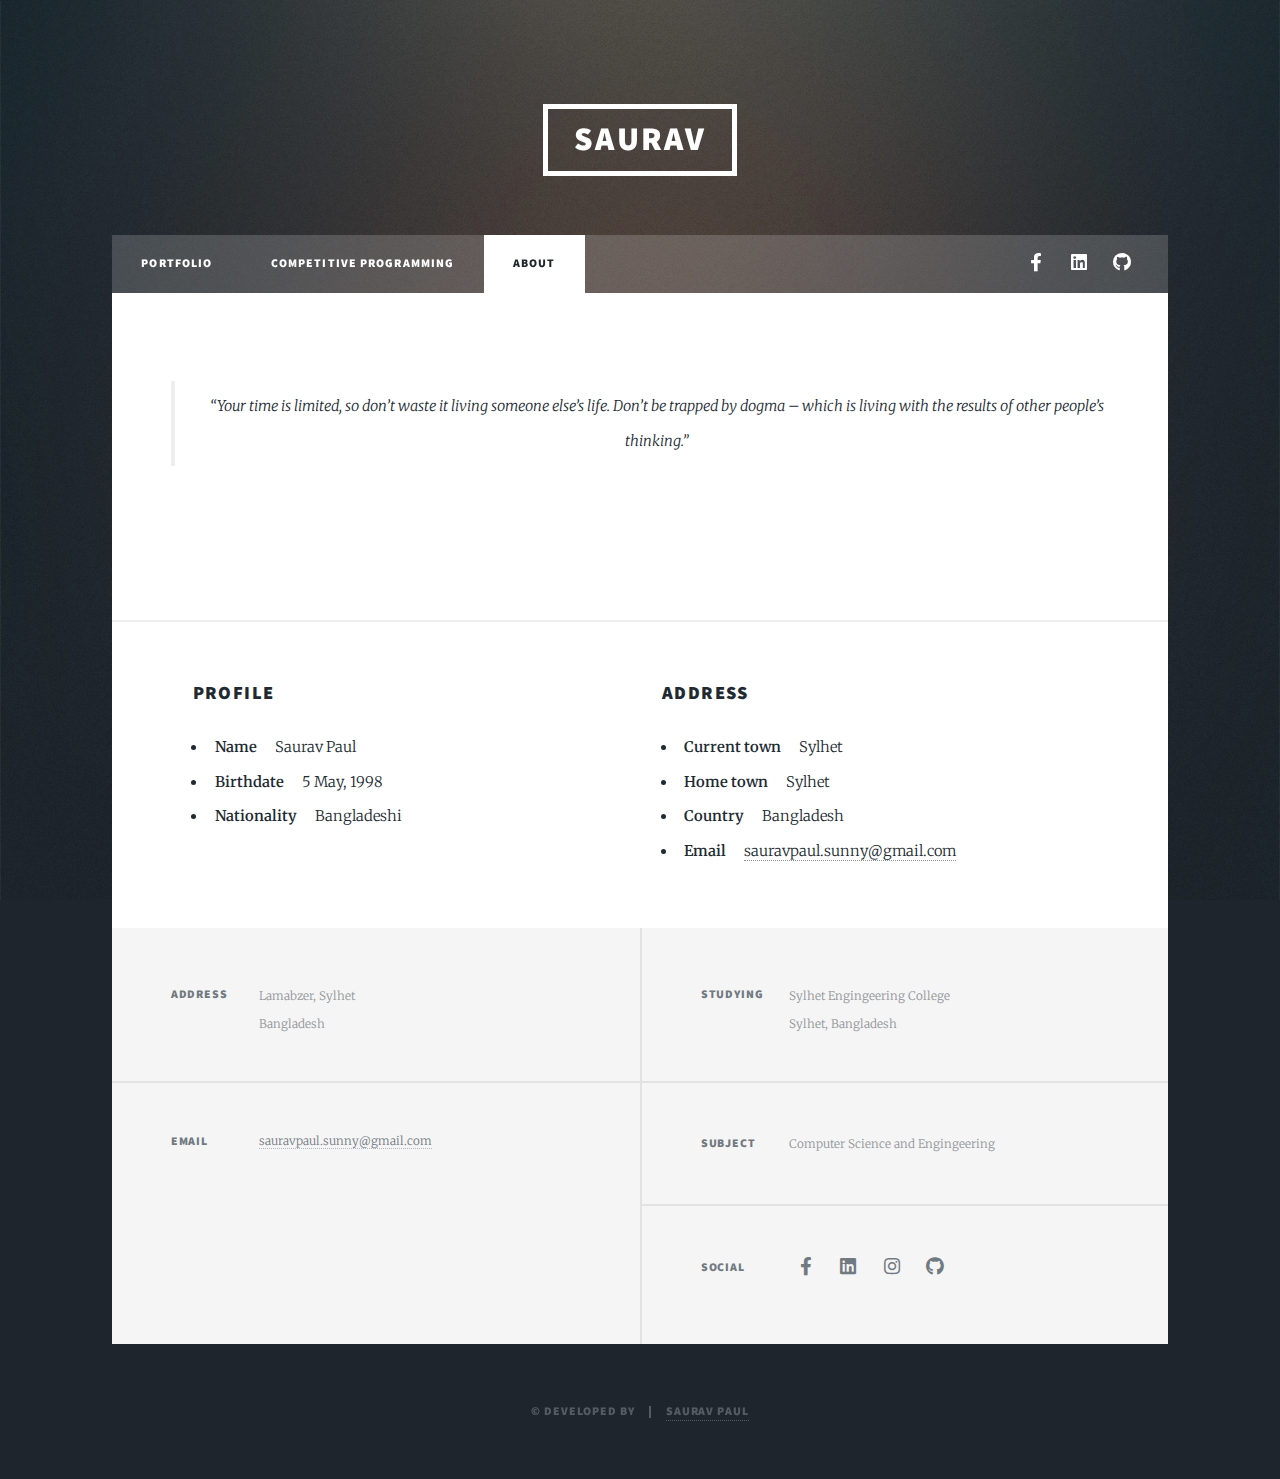
==== about.html @ dbcd2021 "updated about profile" ====
<!DOCTYPE HTML>

<html>
	<head>
		<title>Saurav Paul</title>
		<meta charset="utf-8" />
		<meta name="viewport" content="width=device-width, initial-scale=1, user-scalable=no" />
		<link rel="stylesheet" href="assets/css/main.css" />
		<noscript><link rel="stylesheet" href="assets/css/noscript.css" /></noscript>
	</head>
	<body class="is-preload">

		<!-- Wrapper -->
			<div id="wrapper" class="fade-in">

				<!-- Header -->
					<header id="header">
						<a href="index.html" class="logo">Saurav</a>
					</header>

				<!-- Nav -->
					<nav id="nav">
						<ul class="links">
							<li><a href="index.html">Portfolio</a></li>
							<li class=""><a href="cp.html">Competitive Programming</a></li>
                            <!-- <li><a href="tools.html">Tools</a></li> -->
                            <li class="active"><a href="about.html">About</a></li>
						</ul>
						<ul class="icons">
							<!-- <li><a href="#" class="icon brands fa-twitter"><span class="label">Twitter</span></a></li> -->
							<li><a href="https://www.facebook.com/sauravpaul.sunny" class="icon brands fa-facebook-f"><span class="label">Facebook</span></a></li>
                            <li><a href="https://www.linkedin.com/in/saurav-paul-5b4aa4178/" class="icon brands fa-linkedin"><span class="label">Linkedin</span></a></li>
							<li><a href="https://github.com/Saurav-Paul" class="icon brands fa-github"><span class="label">GitHub</span></a></li>
						</ul>
					</nav>

                    
                    <!-- Main -->
					<div id="main">

                        
                       
                        <!-- Featured Post -->
                        <article class="post featured">
                            <blockquote>
                                “Your time is limited, so don’t waste it living someone else’s life. Don’t be trapped by dogma – which is living with the results of other people’s thinking.”
                            </blockquote>
                            
                            <header class="major">
                                <!-- <span class="date">May 5, 2020</span> -->
                                

                                <!-- <h2><a href="#">And this is a<br />
                                massive headline</a></h2> -->
                                <!-- <p>Aenean ornare velit lacus varius enim ullamcorper proin aliquam<br/>
                                facilisis ante sed etiam magna interdum congue. Lorem ipsum dolor<br />
                                amet nullam sed etiam veroeros.</p> -->


                            </header>
                            <a href="#" class="image fit"style=" border-radius: 60%;" ><img src="images/me.jpg" alt="" /></a>
                            <!-- <ul class="actions special">
                                <li><a href="#" class="button large">Full Story</a></li>
                            </ul> -->
                        </article>



                        <div class="row">
                            <div class="col-6 col-12-small">

                                <h3>Profile</h3>
                                <ul>
                                    <li> <b>Name&emsp;</b>  Saurav Paul  </li>
                                    <li> <b>Birthdate&emsp;</b>  5 May, 1998  </li>
                                    
                                    <li> <b>Nationality&emsp;</b>  Bangladeshi </li>
                                </ul>

                                <!-- <h3>Alternate</h3>
                                <ul class="alt">
                                    <li>Dolor pulvinar etiam etiam.</li>
                                    <li>Sagittis adipiscing eleifend.</li>
                                    <li>Felis enim dolore viverra.</li>
                                    <li>Dolor pulvinar etiam etiam.</li>
                                </ul> -->

                            </div>
                            <div class="col-6 col-12-small">

                                <h3>Address</h3>
                                <ul>
                                    <li> <b>Current town&emsp;</b>  Sylhet  </li>
                                    <li> <b>Home town&emsp;</b>  Sylhet </li>
                                    <li> <b>Country&emsp;</b> Bangladesh </li>
                                    <li> <b>Email&emsp;</b> <a href="#">sauravpaul.sunny@gmail.com </a>  </li>
                                </ul>

                                <!-- <h3>Icons</h3>
                                <ul class="icons">
                                    <li><a href="#" class="icon brands fa-twitter"><span class="label">Twitter</span></a></li>
                                    <li><a href="#" class="icon brands fa-facebook-f"><span class="label">Facebook</span></a></li>
                                    <li><a href="#" class="icon brands fa-instagram"><span class="label">Instagram</span></a></li>
                                    <li><a href="#" class="icon brands fa-github"><span class="label">Github</span></a></li>
                                    <li><a href="#" class="icon brands fa-dribbble"><span class="label">Dribbble</span></a></li>
                                </ul>
                                <ul class="icons alt">
                                    <li><a href="#" class="icon brands alt fa-twitter"><span class="label">Twitter</span></a></li>
                                    <li><a href="#" class="icon brands alt fa-facebook-f"><span class="label">Facebook</span></a></li>
                                    <li><a href="#" class="icon brands alt fa-instagram"><span class="label">Instagram</span></a></li>
                                    <li><a href="#" class="icon brands alt fa-github"><span class="label">Github</span></a></li>
                                    <li><a href="#" class="icon brands alt fa-dribbble"><span class="label">Dribbble</span></a></li>
                                </ul> -->

                            </div>
                        </div>

						
					</div>


                <!-- Footer -->
						

				<!-- Footer -->
					<footer id="footer">
						<section class="split contact">
							<!-- <form method="post" action="#">
								<div class="fields">
									<div class="field">
										<label for="name">Name</label>
										<input type="text" name="name" id="name" />
									</div>
									<div class="field">
										<label for="email">Email</label>
										<input type="text" name="email" id="email" />
									</div>
									<div class="field">
										<label for="message">Message</label>
										<textarea name="message" id="message" rows="3"></textarea>
									</div>
								</div>
								<ul class="actions">
									<li><input type="submit" value="Send Message" /></li>
								</ul>
                            </form> -->
                            <section class="alt">
								<h3>Address</h3>
								<p>Lamabzer, Sylhet<br />
								Bangladesh</p>
                            </section>
                            
                            <!-- <section>
								<h3>Phone</h3>
								<p><a href="#">(000) 000-0000</a></p>
							</section> -->
							<section>
								<h3>Email</h3>
								<p><a href="#">sauravpaul.sunny@gmail.com</a></p>
							</section>

						</section>
						<section class="split contact">
							<section class="alt">
								<h3>Studying</h3>
								<p>Sylhet Engingeering College<br />
								Sylhet, Bangladesh</p>
							</section>
							<!-- <section>
								<h3>Phone</h3>
								<p><a href="#">(000) 000-0000</a></p>
							</section> -->
							<section>
								<h3>Subject</h3>
								<p>Computer Science and Engingeering</p>
							</section>
							<section>
								<h3>Social</h3>
								<ul class="icons">
                                    <!-- <li><a href="#" class="icon brands fa-twitter"><span class="label">Twitter</span></a></li> -->
                                    <li><a href="https://www.facebook.com/sauravpaul.sunny" class="icon brands fa-facebook-f"><span class="label">Facebook</span></a></li>
                                    <li><a href="https://www.linkedin.com/in/saurav-paul-5b4aa4178/" class="icon brands fa-linkedin"><span class="label">Linkedin</span></a></li>
                                    <li><a href="https://www.instagram.com/sauravpaul.sunny/" class="icon brands fa-instagram"><span class="label">Instagram</span></a></li>
                                    <li><a href="https://github.com/Saurav-Paul" class="icon brands fa-github"><span class="label">GitHub</span></a></li>
                                </ul>
							</section>
						</section>
					</footer>

				<!-- Copyright -->
                    <div id="copyright">
                        <ul><li>&copy; Developed by</li><li> <a href="https://www.linkedin.com/in/saurav-paul-5b4aa4178/">Saurav Paul</a></li></ul>
                    </div>


			</div>

		<!-- Scripts -->
			<script src="assets/js/jquery.min.js"></script>
			<script src="assets/js/jquery.scrollex.min.js"></script>
			<script src="assets/js/jquery.scrolly.min.js"></script>
			<script src="assets/js/browser.min.js"></script>
			<script src="assets/js/breakpoints.min.js"></script>
			<script src="assets/js/util.js"></script>
			<script src="assets/js/main.js"></script>

	</body>
</html>
---- assets/css/main.css ----
@import url(fontawesome-all.min.css);
@import url("https://fonts.googleapis.com/css?family=Merriweather:300,700,300italic,700italic|Source+Sans+Pro:900");

/*
	Massively by HTML5 UP
	html5up.net | @ajlkn
	Free for personal and commercial use under the CCA 3.0 license (html5up.net/license)
*/

html, body, div, span, applet, object,
iframe, h1, h2, h3, h4, h5, h6, p, blockquote,
pre, a, abbr, acronym, address, big, cite,
code, del, dfn, em, img, ins, kbd, q, s, samp,
small, strike, strong, sub, sup, tt, var, b,
u, i, center, dl, dt, dd, ol, ul, li, fieldset,
form, label, legend, table, caption, tbody,
tfoot, thead, tr, th, td, article, aside,
canvas, details, embed, figure, figcaption,
footer, header, hgroup, menu, nav, output, ruby,
section, summary, time, mark, audio, video {
	margin: 0;
	padding: 0;
	border: 0;
	font-size: 100%;
	font: inherit;
	vertical-align: baseline;}

article, aside, details, figcaption, figure,
footer, header, hgroup, menu, nav, section {
	display: block;}

body {
	line-height: 1;
}

ol, ul {
	list-style: none;
}

blockquote, q {
	quotes: none;
}

	blockquote:before, blockquote:after, q:before, q:after {
		content: '';
		content: none;
	}

table {
	border-collapse: collapse;
	border-spacing: 0;
}

body {
	-webkit-text-size-adjust: none;
}

mark {
	background-color: transparent;
	color: inherit;
}

input::-moz-focus-inner {
	border: 0;
	padding: 0;
}

input, select, textarea {
	-moz-appearance: none;
	-webkit-appearance: none;
	-ms-appearance: none;
	appearance: none;
}

/* Basic */

	@-ms-viewport {
		width: device-width;
	}

	body {
		-ms-overflow-style: scrollbar;
	}

	@media screen and (max-width: 480px) {

		html, body {
			min-width: 320px;
		}

	}

	html {
		box-sizing: border-box;
	}

	*, *:before, *:after {
		box-sizing: inherit;
	}

	body {
		background-color: #1e252d;
	}

		body.is-preload *, body.is-preload *:before, body.is-preload *:after {
			-moz-animation: none !important;
			-webkit-animation: none !important;
			-ms-animation: none !important;
			animation: none !important;
			-moz-transition: none !important;
			-webkit-transition: none !important;
			-ms-transition: none !important;
			transition: none !important;
		}

/* Type */

	html {
		font-size: 16pt;
	}

		@media screen and (max-width: 1680px) {

			html {
				font-size: 12pt;
			}

		}

		@media screen and (max-width: 1280px) {

			html {
				font-size: 11pt;
			}

		}

		@media screen and (max-width: 360px) {

			html {
				font-size: 10pt;
			}

		}

	body {
		color: #212931;
	}

	body, input, select, textarea {
		font-family: "Merriweather", Georgia, serif;
		font-weight: 300;
		font-size: 1rem;
		line-height: 2.375;
	}

	a {
		-moz-transition: color 0.2s ease-in-out, background-color 0.2s ease-in-out, border-color 0.2s ease-in-out, box-shadow 0.2s ease-in-out;
		-webkit-transition: color 0.2s ease-in-out, background-color 0.2s ease-in-out, border-color 0.2s ease-in-out, box-shadow 0.2s ease-in-out;
		-ms-transition: color 0.2s ease-in-out, background-color 0.2s ease-in-out, border-color 0.2s ease-in-out, box-shadow 0.2s ease-in-out;
		transition: color 0.2s ease-in-out, background-color 0.2s ease-in-out, border-color 0.2s ease-in-out, box-shadow 0.2s ease-in-out;
		border-bottom: dotted 1px;
		text-decoration: none;
	}

		a:hover {
			border-bottom-color: transparent;
		}

	strong, b {
		font-weight: 600;
	}

	em, i {
		font-style: italic;
	}

	p {
		text-align: justify;
		margin: 0 0 2rem 0;
	}

	h1, h2, h3, h4, h5, h6 {
		font-family: "Source Sans Pro", Helvetica, sans-serif;
		font-weight: 900;
		line-height: 1.5;
		letter-spacing: 0.075em;
		text-transform: uppercase;
		margin: 0 0 1rem 0;
	}

		h1 a, h2 a, h3 a, h4 a, h5 a, h6 a {
			border-bottom: 0;
			color: inherit;
			text-decoration: none;
		}

	h1 {
		font-size: 4rem;
		line-height: 1.1;
		margin: 0 0 2rem 0;
	}

	h2 {
		font-size: 1.75rem;
		line-height: 1.3;
		margin: 0 0 1.5rem 0;
	}

	h3 {
		font-size: 1.25rem;
		margin: 0 0 1.5rem 0;
	}

	h4 {
		font-size: 1rem;
	}

	h5 {
		font-size: 0.9rem;
	}

	h6 {
		font-size: 0.8rem;
	}

	sub {
		font-size: 0.8rem;
		position: relative;
		top: 0.5rem;
	}

	sup {
		font-size: 0.8rem;
		position: relative;
		top: -0.5rem;
	}

	blockquote {
		border-left: solid 4px;
		font-style: italic;
		margin: 0 0 2rem 0;
		padding: 0.5rem 0 0.5rem 2rem;
	}

	code {
		border: solid 2px;
		font-family: "Courier New", monospace;
		font-size: 0.9rem;
		margin: 0 0.25rem;
		padding: 0.25rem 0.65rem;
	}

	pre {
		-webkit-overflow-scrolling: touch;
		font-family: "Courier New", monospace;
		font-size: 0.9rem;
		margin: 0 0 2rem 0;
	}

		pre code {
			display: block;
			line-height: 1.75;
			padding: 1rem 1.5rem;
			overflow-x: auto;
		}

	hr {
		border: 0;
		border-bottom: solid 2px;
		margin: 3rem 0;
	}

		hr.major {
			margin: 5rem 0;
		}

	.align-left {
		text-align: left;
	}

	.align-center {
		text-align: center;
	}

	.align-right {
		text-align: right;
	}

	input, select, textarea {
		color: #212931;
	}

	a {
		color: #212931;
		border-bottom-color: rgba(33, 41, 49, 0.5);
	}

		a:hover {
			border-bottom-color: transparent;
			color: #18bfef !important;
		}

	strong, b {
		color: #212931;
	}

	h1, h2, h3, h4, h5, h6 {
		color: #212931;
	}

	blockquote {
		border-left-color: #eeeeee;
	}

	code {
		background: rgba(220, 220, 220, 0.25);
		border-color: #eeeeee;
	}

	hr {
		border-bottom-color: #eeeeee;
	}

/* Row */

	.row {
		display: flex;
		flex-wrap: wrap;
		box-sizing: border-box;
		align-items: stretch;
	}

		.row > * {
			box-sizing: border-box;
		}

		.row.gtr-uniform > * > :last-child {
			margin-bottom: 0;
		}

		.row.aln-left {
			justify-content: flex-start;
		}

		.row.aln-center {
			justify-content: center;
		}

		.row.aln-right {
			justify-content: flex-end;
		}

		.row.aln-top {
			align-items: flex-start;
		}

		.row.aln-middle {
			align-items: center;
		}

		.row.aln-bottom {
			align-items: flex-end;
		}

		.row > .imp {
			order: -1;
		}

		.row > .col-1 {
			width: 8.33333%;
		}

		.row > .off-1 {
			margin-left: 8.33333%;
		}

		.row > .col-2 {
			width: 16.66667%;
		}

		.row > .off-2 {
			margin-left: 16.66667%;
		}

		.row > .col-3 {
			width: 25%;
		}

		.row > .off-3 {
			margin-left: 25%;
		}

		.row > .col-4 {
			width: 33.33333%;
		}

		.row > .off-4 {
			margin-left: 33.33333%;
		}

		.row > .col-5 {
			width: 41.66667%;
		}

		.row > .off-5 {
			margin-left: 41.66667%;
		}

		.row > .col-6 {
			width: 50%;
		}

		.row > .off-6 {
			margin-left: 50%;
		}

		.row > .col-7 {
			width: 58.33333%;
		}

		.row > .off-7 {
			margin-left: 58.33333%;
		}

		.row > .col-8 {
			width: 66.66667%;
		}

		.row > .off-8 {
			margin-left: 66.66667%;
		}

		.row > .col-9 {
			width: 75%;
		}

		.row > .off-9 {
			margin-left: 75%;
		}

		.row > .col-10 {
			width: 83.33333%;
		}

		.row > .off-10 {
			margin-left: 83.33333%;
		}

		.row > .col-11 {
			width: 91.66667%;
		}

		.row > .off-11 {
			margin-left: 91.66667%;
		}

		.row > .col-12 {
			width: 100%;
		}

		.row > .off-12 {
			margin-left: 100%;
		}

		.row.gtr-0 {
			margin-top: 0;
			margin-left: 0rem;
		}

			.row.gtr-0 > * {
				padding: 0 0 0 0rem;
			}

			.row.gtr-0.gtr-uniform {
				margin-top: 0rem;
			}

				.row.gtr-0.gtr-uniform > * {
					padding-top: 0rem;
				}

		.row.gtr-25 {
			margin-top: 0;
			margin-left: -0.375rem;
		}

			.row.gtr-25 > * {
				padding: 0 0 0 0.375rem;
			}

			.row.gtr-25.gtr-uniform {
				margin-top: -0.375rem;
			}

				.row.gtr-25.gtr-uniform > * {
					padding-top: 0.375rem;
				}

		.row.gtr-50 {
			margin-top: 0;
			margin-left: -0.75rem;
		}

			.row.gtr-50 > * {
				padding: 0 0 0 0.75rem;
			}

			.row.gtr-50.gtr-uniform {
				margin-top: -0.75rem;
			}

				.row.gtr-50.gtr-uniform > * {
					padding-top: 0.75rem;
				}

		.row {
			margin-top: 0;
			margin-left: -1.5rem;
		}

			.row > * {
				padding: 0 0 0 1.5rem;
			}

			.row.gtr-uniform {
				margin-top: -1.5rem;
			}

				.row.gtr-uniform > * {
					padding-top: 1.5rem;
				}

		.row.gtr-150 {
			margin-top: 0;
			margin-left: -2.25rem;
		}

			.row.gtr-150 > * {
				padding: 0 0 0 2.25rem;
			}

			.row.gtr-150.gtr-uniform {
				margin-top: -2.25rem;
			}

				.row.gtr-150.gtr-uniform > * {
					padding-top: 2.25rem;
				}

		.row.gtr-200 {
			margin-top: 0;
			margin-left: -3rem;
		}

			.row.gtr-200 > * {
				padding: 0 0 0 3rem;
			}

			.row.gtr-200.gtr-uniform {
				margin-top: -3rem;
			}

				.row.gtr-200.gtr-uniform > * {
					padding-top: 3rem;
				}

		@media screen and (max-width: 1680px) {

			.row {
				display: flex;
				flex-wrap: wrap;
				box-sizing: border-box;
				align-items: stretch;
			}

				.row > * {
					box-sizing: border-box;
				}

				.row.gtr-uniform > * > :last-child {
					margin-bottom: 0;
				}

				.row.aln-left {
					justify-content: flex-start;
				}

				.row.aln-center {
					justify-content: center;
				}

				.row.aln-right {
					justify-content: flex-end;
				}

				.row.aln-top {
					align-items: flex-start;
				}

				.row.aln-middle {
					align-items: center;
				}

				.row.aln-bottom {
					align-items: flex-end;
				}

				.row > .imp-xlarge {
					order: -1;
				}

				.row > .col-1-xlarge {
					width: 8.33333%;
				}

				.row > .off-1-xlarge {
					margin-left: 8.33333%;
				}

				.row > .col-2-xlarge {
					width: 16.66667%;
				}

				.row > .off-2-xlarge {
					margin-left: 16.66667%;
				}

				.row > .col-3-xlarge {
					width: 25%;
				}

				.row > .off-3-xlarge {
					margin-left: 25%;
				}

				.row > .col-4-xlarge {
					width: 33.33333%;
				}

				.row > .off-4-xlarge {
					margin-left: 33.33333%;
				}

				.row > .col-5-xlarge {
					width: 41.66667%;
				}

				.row > .off-5-xlarge {
					margin-left: 41.66667%;
				}

				.row > .col-6-xlarge {
					width: 50%;
				}

				.row > .off-6-xlarge {
					margin-left: 50%;
				}

				.row > .col-7-xlarge {
					width: 58.33333%;
				}

				.row > .off-7-xlarge {
					margin-left: 58.33333%;
				}

				.row > .col-8-xlarge {
					width: 66.66667%;
				}

				.row > .off-8-xlarge {
					margin-left: 66.66667%;
				}

				.row > .col-9-xlarge {
					width: 75%;
				}

				.row > .off-9-xlarge {
					margin-left: 75%;
				}

				.row > .col-10-xlarge {
					width: 83.33333%;
				}

				.row > .off-10-xlarge {
					margin-left: 83.33333%;
				}

				.row > .col-11-xlarge {
					width: 91.66667%;
				}

				.row > .off-11-xlarge {
					margin-left: 91.66667%;
				}

				.row > .col-12-xlarge {
					width: 100%;
				}

				.row > .off-12-xlarge {
					margin-left: 100%;
				}

				.row.gtr-0 {
					margin-top: 0;
					margin-left: 0rem;
				}

					.row.gtr-0 > * {
						padding: 0 0 0 0rem;
					}

					.row.gtr-0.gtr-uniform {
						margin-top: 0rem;
					}

						.row.gtr-0.gtr-uniform > * {
							padding-top: 0rem;
						}

				.row.gtr-25 {
					margin-top: 0;
					margin-left: -0.375rem;
				}

					.row.gtr-25 > * {
						padding: 0 0 0 0.375rem;
					}

					.row.gtr-25.gtr-uniform {
						margin-top: -0.375rem;
					}

						.row.gtr-25.gtr-uniform > * {
							padding-top: 0.375rem;
						}

				.row.gtr-50 {
					margin-top: 0;
					margin-left: -0.75rem;
				}

					.row.gtr-50 > * {
						padding: 0 0 0 0.75rem;
					}

					.row.gtr-50.gtr-uniform {
						margin-top: -0.75rem;
					}

						.row.gtr-50.gtr-uniform > * {
							padding-top: 0.75rem;
						}

				.row {
					margin-top: 0;
					margin-left: -1.5rem;
				}

					.row > * {
						padding: 0 0 0 1.5rem;
					}

					.row.gtr-uniform {
						margin-top: -1.5rem;
					}

						.row.gtr-uniform > * {
							padding-top: 1.5rem;
						}

				.row.gtr-150 {
					margin-top: 0;
					margin-left: -2.25rem;
				}

					.row.gtr-150 > * {
						padding: 0 0 0 2.25rem;
					}

					.row.gtr-150.gtr-uniform {
						margin-top: -2.25rem;
					}

						.row.gtr-150.gtr-uniform > * {
							padding-top: 2.25rem;
						}

				.row.gtr-200 {
					margin-top: 0;
					margin-left: -3rem;
				}

					.row.gtr-200 > * {
						padding: 0 0 0 3rem;
					}

					.row.gtr-200.gtr-uniform {
						margin-top: -3rem;
					}

						.row.gtr-200.gtr-uniform > * {
							padding-top: 3rem;
						}

		}

		@media screen and (max-width: 1280px) {

			.row {
				display: flex;
				flex-wrap: wrap;
				box-sizing: border-box;
				align-items: stretch;
			}

				.row > * {
					box-sizing: border-box;
				}

				.row.gtr-uniform > * > :last-child {
					margin-bottom: 0;
				}

				.row.aln-left {
					justify-content: flex-start;
				}

				.row.aln-center {
					justify-content: center;
				}

				.row.aln-right {
					justify-content: flex-end;
				}

				.row.aln-top {
					align-items: flex-start;
				}

				.row.aln-middle {
					align-items: center;
				}

				.row.aln-bottom {
					align-items: flex-end;
				}

				.row > .imp-large {
					order: -1;
				}

				.row > .col-1-large {
					width: 8.33333%;
				}

				.row > .off-1-large {
					margin-left: 8.33333%;
				}

				.row > .col-2-large {
					width: 16.66667%;
				}

				.row > .off-2-large {
					margin-left: 16.66667%;
				}

				.row > .col-3-large {
					width: 25%;
				}

				.row > .off-3-large {
					margin-left: 25%;
				}

				.row > .col-4-large {
					width: 33.33333%;
				}

				.row > .off-4-large {
					margin-left: 33.33333%;
				}

				.row > .col-5-large {
					width: 41.66667%;
				}

				.row > .off-5-large {
					margin-left: 41.66667%;
				}

				.row > .col-6-large {
					width: 50%;
				}

				.row > .off-6-large {
					margin-left: 50%;
				}

				.row > .col-7-large {
					width: 58.33333%;
				}

				.row > .off-7-large {
					margin-left: 58.33333%;
				}

				.row > .col-8-large {
					width: 66.66667%;
				}

				.row > .off-8-large {
					margin-left: 66.66667%;
				}

				.row > .col-9-large {
					width: 75%;
				}

				.row > .off-9-large {
					margin-left: 75%;
				}

				.row > .col-10-large {
					width: 83.33333%;
				}

				.row > .off-10-large {
					margin-left: 83.33333%;
				}

				.row > .col-11-large {
					width: 91.66667%;
				}

				.row > .off-11-large {
					margin-left: 91.66667%;
				}

				.row > .col-12-large {
					width: 100%;
				}

				.row > .off-12-large {
					margin-left: 100%;
				}

				.row.gtr-0 {
					margin-top: 0;
					margin-left: 0rem;
				}

					.row.gtr-0 > * {
						padding: 0 0 0 0rem;
					}

					.row.gtr-0.gtr-uniform {
						margin-top: 0rem;
					}

						.row.gtr-0.gtr-uniform > * {
							padding-top: 0rem;
						}

				.row.gtr-25 {
					margin-top: 0;
					margin-left: -0.375rem;
				}

					.row.gtr-25 > * {
						padding: 0 0 0 0.375rem;
					}

					.row.gtr-25.gtr-uniform {
						margin-top: -0.375rem;
					}

						.row.gtr-25.gtr-uniform > * {
							padding-top: 0.375rem;
						}

				.row.gtr-50 {
					margin-top: 0;
					margin-left: -0.75rem;
				}

					.row.gtr-50 > * {
						padding: 0 0 0 0.75rem;
					}

					.row.gtr-50.gtr-uniform {
						margin-top: -0.75rem;
					}

						.row.gtr-50.gtr-uniform > * {
							padding-top: 0.75rem;
						}

				.row {
					margin-top: 0;
					margin-left: -1.5rem;
				}

					.row > * {
						padding: 0 0 0 1.5rem;
					}

					.row.gtr-uniform {
						margin-top: -1.5rem;
					}

						.row.gtr-uniform > * {
							padding-top: 1.5rem;
						}

				.row.gtr-150 {
					margin-top: 0;
					margin-left: -2.25rem;
				}

					.row.gtr-150 > * {
						padding: 0 0 0 2.25rem;
					}

					.row.gtr-150.gtr-uniform {
						margin-top: -2.25rem;
					}

						.row.gtr-150.gtr-uniform > * {
							padding-top: 2.25rem;
						}

				.row.gtr-200 {
					margin-top: 0;
					margin-left: -3rem;
				}

					.row.gtr-200 > * {
						padding: 0 0 0 3rem;
					}

					.row.gtr-200.gtr-uniform {
						margin-top: -3rem;
					}

						.row.gtr-200.gtr-uniform > * {
							padding-top: 3rem;
						}

		}

		@media screen and (max-width: 980px) {

			.row {
				display: flex;
				flex-wrap: wrap;
				box-sizing: border-box;
				align-items: stretch;
			}

				.row > * {
					box-sizing: border-box;
				}

				.row.gtr-uniform > * > :last-child {
					margin-bottom: 0;
				}

				.row.aln-left {
					justify-content: flex-start;
				}

				.row.aln-center {
					justify-content: center;
				}

				.row.aln-right {
					justify-content: flex-end;
				}

				.row.aln-top {
					align-items: flex-start;
				}

				.row.aln-middle {
					align-items: center;
				}

				.row.aln-bottom {
					align-items: flex-end;
				}

				.row > .imp-medium {
					order: -1;
				}

				.row > .col-1-medium {
					width: 8.33333%;
				}

				.row > .off-1-medium {
					margin-left: 8.33333%;
				}

				.row > .col-2-medium {
					width: 16.66667%;
				}

				.row > .off-2-medium {
					margin-left: 16.66667%;
				}

				.row > .col-3-medium {
					width: 25%;
				}

				.row > .off-3-medium {
					margin-left: 25%;
				}

				.row > .col-4-medium {
					width: 33.33333%;
				}

				.row > .off-4-medium {
					margin-left: 33.33333%;
				}

				.row > .col-5-medium {
					width: 41.66667%;
				}

				.row > .off-5-medium {
					margin-left: 41.66667%;
				}

				.row > .col-6-medium {
					width: 50%;
				}

				.row > .off-6-medium {
					margin-left: 50%;
				}

				.row > .col-7-medium {
					width: 58.33333%;
				}

				.row > .off-7-medium {
					margin-left: 58.33333%;
				}

				.row > .col-8-medium {
					width: 66.66667%;
				}

				.row > .off-8-medium {
					margin-left: 66.66667%;
				}

				.row > .col-9-medium {
					width: 75%;
				}

				.row > .off-9-medium {
					margin-left: 75%;
				}

				.row > .col-10-medium {
					width: 83.33333%;
				}

				.row > .off-10-medium {
					margin-left: 83.33333%;
				}

				.row > .col-11-medium {
					width: 91.66667%;
				}

				.row > .off-11-medium {
					margin-left: 91.66667%;
				}

				.row > .col-12-medium {
					width: 100%;
				}

				.row > .off-12-medium {
					margin-left: 100%;
				}

				.row.gtr-0 {
					margin-top: 0;
					margin-left: 0rem;
				}

					.row.gtr-0 > * {
						padding: 0 0 0 0rem;
					}

					.row.gtr-0.gtr-uniform {
						margin-top: 0rem;
					}

						.row.gtr-0.gtr-uniform > * {
							padding-top: 0rem;
						}

				.row.gtr-25 {
					margin-top: 0;
					margin-left: -0.375rem;
				}

					.row.gtr-25 > * {
						padding: 0 0 0 0.375rem;
					}

					.row.gtr-25.gtr-uniform {
						margin-top: -0.375rem;
					}

						.row.gtr-25.gtr-uniform > * {
							padding-top: 0.375rem;
						}

				.row.gtr-50 {
					margin-top: 0;
					margin-left: -0.75rem;
				}

					.row.gtr-50 > * {
						padding: 0 0 0 0.75rem;
					}

					.row.gtr-50.gtr-uniform {
						margin-top: -0.75rem;
					}

						.row.gtr-50.gtr-uniform > * {
							padding-top: 0.75rem;
						}

				.row {
					margin-top: 0;
					margin-left: -1.5rem;
				}

					.row > * {
						padding: 0 0 0 1.5rem;
					}

					.row.gtr-uniform {
						margin-top: -1.5rem;
					}

						.row.gtr-uniform > * {
							padding-top: 1.5rem;
						}

				.row.gtr-150 {
					margin-top: 0;
					margin-left: -2.25rem;
				}

					.row.gtr-150 > * {
						padding: 0 0 0 2.25rem;
					}

					.row.gtr-150.gtr-uniform {
						margin-top: -2.25rem;
					}

						.row.gtr-150.gtr-uniform > * {
							padding-top: 2.25rem;
						}

				.row.gtr-200 {
					margin-top: 0;
					margin-left: -3rem;
				}

					.row.gtr-200 > * {
						padding: 0 0 0 3rem;
					}

					.row.gtr-200.gtr-uniform {
						margin-top: -3rem;
					}

						.row.gtr-200.gtr-uniform > * {
							padding-top: 3rem;
						}

		}

		@media screen and (max-width: 736px) {

			.row {
				display: flex;
				flex-wrap: wrap;
				box-sizing: border-box;
				align-items: stretch;
			}

				.row > * {
					box-sizing: border-box;
				}

				.row.gtr-uniform > * > :last-child {
					margin-bottom: 0;
				}

				.row.aln-left {
					justify-content: flex-start;
				}

				.row.aln-center {
					justify-content: center;
				}

				.row.aln-right {
					justify-content: flex-end;
				}

				.row.aln-top {
					align-items: flex-start;
				}

				.row.aln-middle {
					align-items: center;
				}

				.row.aln-bottom {
					align-items: flex-end;
				}

				.row > .imp-small {
					order: -1;
				}

				.row > .col-1-small {
					width: 8.33333%;
				}

				.row > .off-1-small {
					margin-left: 8.33333%;
				}

				.row > .col-2-small {
					width: 16.66667%;
				}

				.row > .off-2-small {
					margin-left: 16.66667%;
				}

				.row > .col-3-small {
					width: 25%;
				}

				.row > .off-3-small {
					margin-left: 25%;
				}

				.row > .col-4-small {
					width: 33.33333%;
				}

				.row > .off-4-small {
					margin-left: 33.33333%;
				}

				.row > .col-5-small {
					width: 41.66667%;
				}

				.row > .off-5-small {
					margin-left: 41.66667%;
				}

				.row > .col-6-small {
					width: 50%;
				}

				.row > .off-6-small {
					margin-left: 50%;
				}

				.row > .col-7-small {
					width: 58.33333%;
				}

				.row > .off-7-small {
					margin-left: 58.33333%;
				}

				.row > .col-8-small {
					width: 66.66667%;
				}

				.row > .off-8-small {
					margin-left: 66.66667%;
				}

				.row > .col-9-small {
					width: 75%;
				}

				.row > .off-9-small {
					margin-left: 75%;
				}

				.row > .col-10-small {
					width: 83.33333%;
				}

				.row > .off-10-small {
					margin-left: 83.33333%;
				}

				.row > .col-11-small {
					width: 91.66667%;
				}

				.row > .off-11-small {
					margin-left: 91.66667%;
				}

				.row > .col-12-small {
					width: 100%;
				}

				.row > .off-12-small {
					margin-left: 100%;
				}

				.row.gtr-0 {
					margin-top: 0;
					margin-left: 0rem;
				}

					.row.gtr-0 > * {
						padding: 0 0 0 0rem;
					}

					.row.gtr-0.gtr-uniform {
						margin-top: 0rem;
					}

						.row.gtr-0.gtr-uniform > * {
							padding-top: 0rem;
						}

				.row.gtr-25 {
					margin-top: 0;
					margin-left: -0.375rem;
				}

					.row.gtr-25 > * {
						padding: 0 0 0 0.375rem;
					}

					.row.gtr-25.gtr-uniform {
						margin-top: -0.375rem;
					}

						.row.gtr-25.gtr-uniform > * {
							padding-top: 0.375rem;
						}

				.row.gtr-50 {
					margin-top: 0;
					margin-left: -0.75rem;
				}

					.row.gtr-50 > * {
						padding: 0 0 0 0.75rem;
					}

					.row.gtr-50.gtr-uniform {
						margin-top: -0.75rem;
					}

						.row.gtr-50.gtr-uniform > * {
							padding-top: 0.75rem;
						}

				.row {
					margin-top: 0;
					margin-left: -1.5rem;
				}

					.row > * {
						padding: 0 0 0 1.5rem;
					}

					.row.gtr-uniform {
						margin-top: -1.5rem;
					}

						.row.gtr-uniform > * {
							padding-top: 1.5rem;
						}

				.row.gtr-150 {
					margin-top: 0;
					margin-left: -2.25rem;
				}

					.row.gtr-150 > * {
						padding: 0 0 0 2.25rem;
					}

					.row.gtr-150.gtr-uniform {
						margin-top: -2.25rem;
					}

						.row.gtr-150.gtr-uniform > * {
							padding-top: 2.25rem;
						}

				.row.gtr-200 {
					margin-top: 0;
					margin-left: -3rem;
				}

					.row.gtr-200 > * {
						padding: 0 0 0 3rem;
					}

					.row.gtr-200.gtr-uniform {
						margin-top: -3rem;
					}

						.row.gtr-200.gtr-uniform > * {
							padding-top: 3rem;
						}

		}

		@media screen and (max-width: 480px) {

			.row {
				display: flex;
				flex-wrap: wrap;
				box-sizing: border-box;
				align-items: stretch;
			}

				.row > * {
					box-sizing: border-box;
				}

				.row.gtr-uniform > * > :last-child {
					margin-bottom: 0;
				}

				.row.aln-left {
					justify-content: flex-start;
				}

				.row.aln-center {
					justify-content: center;
				}

				.row.aln-right {
					justify-content: flex-end;
				}

				.row.aln-top {
					align-items: flex-start;
				}

				.row.aln-middle {
					align-items: center;
				}

				.row.aln-bottom {
					align-items: flex-end;
				}

				.row > .imp-xsmall {
					order: -1;
				}

				.row > .col-1-xsmall {
					width: 8.33333%;
				}

				.row > .off-1-xsmall {
					margin-left: 8.33333%;
				}

				.row > .col-2-xsmall {
					width: 16.66667%;
				}

				.row > .off-2-xsmall {
					margin-left: 16.66667%;
				}

				.row > .col-3-xsmall {
					width: 25%;
				}

				.row > .off-3-xsmall {
					margin-left: 25%;
				}

				.row > .col-4-xsmall {
					width: 33.33333%;
				}

				.row > .off-4-xsmall {
					margin-left: 33.33333%;
				}

				.row > .col-5-xsmall {
					width: 41.66667%;
				}

				.row > .off-5-xsmall {
					margin-left: 41.66667%;
				}

				.row > .col-6-xsmall {
					width: 50%;
				}

				.row > .off-6-xsmall {
					margin-left: 50%;
				}

				.row > .col-7-xsmall {
					width: 58.33333%;
				}

				.row > .off-7-xsmall {
					margin-left: 58.33333%;
				}

				.row > .col-8-xsmall {
					width: 66.66667%;
				}

				.row > .off-8-xsmall {
					margin-left: 66.66667%;
				}

				.row > .col-9-xsmall {
					width: 75%;
				}

				.row > .off-9-xsmall {
					margin-left: 75%;
				}

				.row > .col-10-xsmall {
					width: 83.33333%;
				}

				.row > .off-10-xsmall {
					margin-left: 83.33333%;
				}

				.row > .col-11-xsmall {
					width: 91.66667%;
				}

				.row > .off-11-xsmall {
					margin-left: 91.66667%;
				}

				.row > .col-12-xsmall {
					width: 100%;
				}

				.row > .off-12-xsmall {
					margin-left: 100%;
				}

				.row.gtr-0 {
					margin-top: 0;
					margin-left: 0rem;
				}

					.row.gtr-0 > * {
						padding: 0 0 0 0rem;
					}

					.row.gtr-0.gtr-uniform {
						margin-top: 0rem;
					}

						.row.gtr-0.gtr-uniform > * {
							padding-top: 0rem;
						}

				.row.gtr-25 {
					margin-top: 0;
					margin-left: -0.375rem;
				}

					.row.gtr-25 > * {
						padding: 0 0 0 0.375rem;
					}

					.row.gtr-25.gtr-uniform {
						margin-top: -0.375rem;
					}

						.row.gtr-25.gtr-uniform > * {
							padding-top: 0.375rem;
						}

				.row.gtr-50 {
					margin-top: 0;
					margin-left: -0.75rem;
				}

					.row.gtr-50 > * {
						padding: 0 0 0 0.75rem;
					}

					.row.gtr-50.gtr-uniform {
						margin-top: -0.75rem;
					}

						.row.gtr-50.gtr-uniform > * {
							padding-top: 0.75rem;
						}

				.row {
					margin-top: 0;
					margin-left: -1.5rem;
				}

					.row > * {
						padding: 0 0 0 1.5rem;
					}

					.row.gtr-uniform {
						margin-top: -1.5rem;
					}

						.row.gtr-uniform > * {
							padding-top: 1.5rem;
						}

				.row.gtr-150 {
					margin-top: 0;
					margin-left: -2.25rem;
				}

					.row.gtr-150 > * {
						padding: 0 0 0 2.25rem;
					}

					.row.gtr-150.gtr-uniform {
						margin-top: -2.25rem;
					}

						.row.gtr-150.gtr-uniform > * {
							padding-top: 2.25rem;
						}

				.row.gtr-200 {
					margin-top: 0;
					margin-left: -3rem;
				}

					.row.gtr-200 > * {
						padding: 0 0 0 3rem;
					}

					.row.gtr-200.gtr-uniform {
						margin-top: -3rem;
					}

						.row.gtr-200.gtr-uniform > * {
							padding-top: 3rem;
						}

		}

		@media screen and (max-width: 360px) {

			.row {
				display: flex;
				flex-wrap: wrap;
				box-sizing: border-box;
				align-items: stretch;
			}

				.row > * {
					box-sizing: border-box;
				}

				.row.gtr-uniform > * > :last-child {
					margin-bottom: 0;
				}

				.row.aln-left {
					justify-content: flex-start;
				}

				.row.aln-center {
					justify-content: center;
				}

				.row.aln-right {
					justify-content: flex-end;
				}

				.row.aln-top {
					align-items: flex-start;
				}

				.row.aln-middle {
					align-items: center;
				}

				.row.aln-bottom {
					align-items: flex-end;
				}

				.row > .imp-xxsmall {
					order: -1;
				}

				.row > .col-1-xxsmall {
					width: 8.33333%;
				}

				.row > .off-1-xxsmall {
					margin-left: 8.33333%;
				}

				.row > .col-2-xxsmall {
					width: 16.66667%;
				}

				.row > .off-2-xxsmall {
					margin-left: 16.66667%;
				}

				.row > .col-3-xxsmall {
					width: 25%;
				}

				.row > .off-3-xxsmall {
					margin-left: 25%;
				}

				.row > .col-4-xxsmall {
					width: 33.33333%;
				}

				.row > .off-4-xxsmall {
					margin-left: 33.33333%;
				}

				.row > .col-5-xxsmall {
					width: 41.66667%;
				}

				.row > .off-5-xxsmall {
					margin-left: 41.66667%;
				}

				.row > .col-6-xxsmall {
					width: 50%;
				}

				.row > .off-6-xxsmall {
					margin-left: 50%;
				}

				.row > .col-7-xxsmall {
					width: 58.33333%;
				}

				.row > .off-7-xxsmall {
					margin-left: 58.33333%;
				}

				.row > .col-8-xxsmall {
					width: 66.66667%;
				}

				.row > .off-8-xxsmall {
					margin-left: 66.66667%;
				}

				.row > .col-9-xxsmall {
					width: 75%;
				}

				.row > .off-9-xxsmall {
					margin-left: 75%;
				}

				.row > .col-10-xxsmall {
					width: 83.33333%;
				}

				.row > .off-10-xxsmall {
					margin-left: 83.33333%;
				}

				.row > .col-11-xxsmall {
					width: 91.66667%;
				}

				.row > .off-11-xxsmall {
					margin-left: 91.66667%;
				}

				.row > .col-12-xxsmall {
					width: 100%;
				}

				.row > .off-12-xxsmall {
					margin-left: 100%;
				}

				.row.gtr-0 {
					margin-top: 0;
					margin-left: 0rem;
				}

					.row.gtr-0 > * {
						padding: 0 0 0 0rem;
					}

					.row.gtr-0.gtr-uniform {
						margin-top: 0rem;
					}

						.row.gtr-0.gtr-uniform > * {
							padding-top: 0rem;
						}

				.row.gtr-25 {
					margin-top: 0;
					margin-left: -0.375rem;
				}

					.row.gtr-25 > * {
						padding: 0 0 0 0.375rem;
					}

					.row.gtr-25.gtr-uniform {
						margin-top: -0.375rem;
					}

						.row.gtr-25.gtr-uniform > * {
							padding-top: 0.375rem;
						}

				.row.gtr-50 {
					margin-top: 0;
					margin-left: -0.75rem;
				}

					.row.gtr-50 > * {
						padding: 0 0 0 0.75rem;
					}

					.row.gtr-50.gtr-uniform {
						margin-top: -0.75rem;
					}

						.row.gtr-50.gtr-uniform > * {
							padding-top: 0.75rem;
						}

				.row {
					margin-top: 0;
					margin-left: -1.5rem;
				}

					.row > * {
						padding: 0 0 0 1.5rem;
					}

					.row.gtr-uniform {
						margin-top: -1.5rem;
					}

						.row.gtr-uniform > * {
							padding-top: 1.5rem;
						}

				.row.gtr-150 {
					margin-top: 0;
					margin-left: -2.25rem;
				}

					.row.gtr-150 > * {
						padding: 0 0 0 2.25rem;
					}

					.row.gtr-150.gtr-uniform {
						margin-top: -2.25rem;
					}

						.row.gtr-150.gtr-uniform > * {
							padding-top: 2.25rem;
						}

				.row.gtr-200 {
					margin-top: 0;
					margin-left: -3rem;
				}

					.row.gtr-200 > * {
						padding: 0 0 0 3rem;
					}

					.row.gtr-200.gtr-uniform {
						margin-top: -3rem;
					}

						.row.gtr-200.gtr-uniform > * {
							padding-top: 3rem;
						}

		}

/* Box */

	.box {
		border: solid 2px;
		margin-bottom: 2rem;
		padding: 1.5rem;
	}

		.box > :last-child,
		.box > :last-child > :last-child,
		.box > :last-child > :last-child > :last-child {
			margin-bottom: 0;
		}

		.box.alt {
			border: 0;
			border-radius: 0;
			padding: 0;
		}

	.box {
		border-color: #eeeeee;
	}

/* Button */

	input[type="submit"],
	input[type="reset"],
	input[type="button"],
	button,
	.button {
		-moz-appearance: none;
		-webkit-appearance: none;
		-ms-appearance: none;
		appearance: none;
		-moz-transition: background-color 0.2s ease-in-out, box-shadow 0.2s ease-in-out, color 0.2s ease-in-out;
		-webkit-transition: background-color 0.2s ease-in-out, box-shadow 0.2s ease-in-out, color 0.2s ease-in-out;
		-ms-transition: background-color 0.2s ease-in-out, box-shadow 0.2s ease-in-out, color 0.2s ease-in-out;
		transition: background-color 0.2s ease-in-out, box-shadow 0.2s ease-in-out, color 0.2s ease-in-out;
		border: 0;
		border-radius: 0;
		cursor: pointer;
		display: inline-block;
		font-family: "Source Sans Pro", Helvetica, sans-serif;
		font-size: 0.8rem;
		font-weight: 900;
		letter-spacing: 0.075em;
		height: 3rem;
		line-height: 3rem;
		padding: 0 2rem;
		text-align: center;
		text-decoration: none;
		text-transform: uppercase;
		white-space: nowrap;
	}

		input[type="submit"].icon:before,
		input[type="reset"].icon:before,
		input[type="button"].icon:before,
		button.icon:before,
		.button.icon:before {
			margin-right: 0.5rem;
		}

		input[type="submit"].icon.solo,
		input[type="reset"].icon.solo,
		input[type="button"].icon.solo,
		button.icon.solo,
		.button.icon.solo {
			position: relative;
			width: 4rem;
			height: 4rem;
			line-height: 4rem;
			border-radius: 4rem;
			text-indent: 4rem;
			overflow: hidden;
			padding: 0;
			white-space: nowrap;
		}

			input[type="submit"].icon.solo:before,
			input[type="reset"].icon.solo:before,
			input[type="button"].icon.solo:before,
			button.icon.solo:before,
			.button.icon.solo:before {
				position: absolute;
				display: block;
				top: 0;
				left: 0;
				width: inherit;
				height: inherit;
				line-height: inherit;
				font-size: 1.25rem;
				margin-right: 0;
				text-align: center;
				text-indent: 0;
			}

		input[type="submit"].fit,
		input[type="reset"].fit,
		input[type="button"].fit,
		button.fit,
		.button.fit {
			width: 100%;
		}

		input[type="submit"].small,
		input[type="reset"].small,
		input[type="button"].small,
		button.small,
		.button.small {
			font-size: 0.7rem;
			height: 2.5rem;
			line-height: 2.5rem;
			padding: 0 1.5rem;
		}

		input[type="submit"].large,
		input[type="reset"].large,
		input[type="button"].large,
		button.large,
		.button.large {
			font-size: 0.9rem;
			height: 3.5rem;
			line-height: 3.5rem;
			padding: 0 2.75rem;
		}

		@media screen and (max-width: 980px) {

			input[type="submit"],
			input[type="reset"],
			input[type="button"],
			button,
			.button {
				font-size: 0.9rem;
				height: 3.25rem;
				line-height: 3.25rem;
			}

				input[type="submit"].large,
				input[type="reset"].large,
				input[type="button"].large,
				button.large,
				.button.large {
					font-size: 1rem;
					height: 3.75rem;
					line-height: 3.75rem;
				}

		}

		input[type="submit"].disabled, input[type="submit"]:disabled,
		input[type="reset"].disabled,
		input[type="reset"]:disabled,
		input[type="button"].disabled,
		input[type="button"]:disabled,
		button.disabled,
		button:disabled,
		.button.disabled,
		.button:disabled {
			pointer-events: none;
			opacity: 0.25;
		}

	input[type="submit"],
	input[type="reset"],
	input[type="button"],
	button,
	.button {
		background-color: transparent;
		box-shadow: inset 0 0 0 2px #212931;
		color: #212931 !important;
	}

		input[type="submit"]:hover,
		input[type="reset"]:hover,
		input[type="button"]:hover,
		button:hover,
		.button:hover {
			box-shadow: inset 0 0 0 2px #18bfef;
			color: #18bfef !important;
		}

		input[type="submit"].primary,
		input[type="reset"].primary,
		input[type="button"].primary,
		button.primary,
		.button.primary {
			background-color: #212931;
			box-shadow: none;
			color: #ffffff !important;
		}

			input[type="submit"].primary:hover,
			input[type="reset"].primary:hover,
			input[type="button"].primary:hover,
			button.primary:hover,
			.button.primary:hover {
				background-color: #18bfef;
			}

/* Form */

	form {
		margin: 0 0 2rem 0;
	}

		form > :last-child {
			margin-bottom: 0;
		}

		form > .fields {
			display: -moz-flex;
			display: -webkit-flex;
			display: -ms-flex;
			display: flex;
			-moz-flex-wrap: wrap;
			-webkit-flex-wrap: wrap;
			-ms-flex-wrap: wrap;
			flex-wrap: wrap;
			width: calc(100% + 3rem);
			margin: -1.5rem 0 2rem -1.5rem;
		}

			form > .fields > .field {
				-moz-flex-grow: 0;
				-webkit-flex-grow: 0;
				-ms-flex-grow: 0;
				flex-grow: 0;
				-moz-flex-shrink: 0;
				-webkit-flex-shrink: 0;
				-ms-flex-shrink: 0;
				flex-shrink: 0;
				padding: 1.5rem 0 0 1.5rem;
				width: calc(100% - 1.5rem);
			}

				form > .fields > .field.half {
					width: calc(50% - 0.75rem);
				}

				form > .fields > .field.third {
					width: calc(100%/3 - 0.5rem);
				}

				form > .fields > .field.quarter {
					width: calc(25% - 0.375rem);
				}

		@media screen and (max-width: 480px) {

			form > .fields {
				width: calc(100% + 3rem);
				margin: -1.5rem 0 2rem -1.5rem;
			}

				form > .fields > .field {
					padding: 1.5rem 0 0 1.5rem;
					width: calc(100% - 1.5rem);
				}

					form > .fields > .field.half {
						width: calc(100% - 1.5rem);
					}

					form > .fields > .field.third {
						width: calc(100% - 1.5rem);
					}

					form > .fields > .field.quarter {
						width: calc(100% - 1.5rem);
					}

		}

	label {
		display: block;
		font-family: "Source Sans Pro", Helvetica, sans-serif;
		font-weight: 900;
		line-height: 1.5;
		letter-spacing: 0.075em;
		font-size: 0.8rem;
		text-transform: uppercase;
		margin: 0 0 0.75rem 0;
	}

		@media screen and (max-width: 980px) {

			label {
				font-size: 0.9rem;
			}

		}

	input[type="text"],
	input[type="password"],
	input[type="email"],
	select,
	textarea {
		-moz-appearance: none;
		-webkit-appearance: none;
		-ms-appearance: none;
		appearance: none;
		background: transparent;
		border-radius: 0;
		border: solid 2px;
		color: inherit;
		display: block;
		outline: 0;
		padding: 0 1rem;
		text-decoration: none;
		width: 100%;
	}

		input[type="text"]:invalid,
		input[type="password"]:invalid,
		input[type="email"]:invalid,
		select:invalid,
		textarea:invalid {
			box-shadow: none;
		}

	select {
		background-size: 1.25rem;
		background-repeat: no-repeat;
		background-position: calc(100% - 1rem) center;
		height: 3rem;
		padding-right: 3rem;
		text-overflow: ellipsis;
	}

		select:focus::-ms-value {
			background-color: transparent;
		}

		select::-ms-expand {
			display: none;
		}

	input[type="text"],
	input[type="password"],
	input[type="email"],
	select {
		height: 3rem;
	}

	textarea {
		padding: 0.75rem 1rem;
	}

	input[type="checkbox"],
	input[type="radio"] {
		-moz-appearance: none;
		-webkit-appearance: none;
		-ms-appearance: none;
		appearance: none;
		display: block;
		float: left;
		margin-right: -2rem;
		opacity: 0;
		width: 1rem;
		z-index: -1;
	}

		input[type="checkbox"] + label,
		input[type="radio"] + label {
			text-decoration: none;
			cursor: pointer;
			display: inline-block;
			font-size: 1rem;
			letter-spacing: 0;
			font-family: "Merriweather", Georgia, serif;
			text-transform: none;
			font-weight: 300;
			padding-left: 2.8rem;
			padding-right: 1rem;
			position: relative;
		}

			input[type="checkbox"] + label:before,
			input[type="radio"] + label:before {
				-moz-osx-font-smoothing: grayscale;
				-webkit-font-smoothing: antialiased;
				display: inline-block;
				font-style: normal;
				font-variant: normal;
				text-rendering: auto;
				line-height: 1;
				text-transform: none !important;
				font-family: 'Font Awesome 5 Free';
				font-weight: 900;
			}

			input[type="checkbox"] + label:before,
			input[type="radio"] + label:before {
				border-radius: 0;
				border: solid 2px;
				content: '';
				display: inline-block;
				font-size: 0.8rem;
				height: 1.8rem;
				left: 0;
				line-height: 1.65rem;
				position: absolute;
				text-align: center;
				top: -0.125rem;
				width: 1.8rem;
			}

		input[type="checkbox"]:checked + label:before,
		input[type="radio"]:checked + label:before {
			content: '\f00c';
		}

	input[type="checkbox"] + label:before {
		border-radius: 0;
	}

	input[type="radio"] + label:before {
		border-radius: 100%;
	}

	::-webkit-input-placeholder {
		opacity: 1.0;
	}

	:-moz-placeholder {
		opacity: 1.0;
	}

	::-moz-placeholder {
		opacity: 1.0;
	}

	:-ms-input-placeholder {
		opacity: 1.0;
	}

	label {
		color: #212931;
	}

	input[type="text"],
	input[type="password"],
	input[type="email"],
	select,
	textarea {
		border-color: #eeeeee;
	}

		input[type="text"]:focus,
		input[type="password"]:focus,
		input[type="email"]:focus,
		select:focus,
		textarea:focus {
			border-color: #18bfef;
		}

	select {
		background-image: url("data:image/svg+xml;charset=utf8,%3Csvg xmlns='http://www.w3.org/2000/svg' width='40' height='40' preserveAspectRatio='none' viewBox='0 0 40 40'%3E%3Cpath d='M9.4,12.3l10.4,10.4l10.4-10.4c0.2-0.2,0.5-0.4,0.9-0.4c0.3,0,0.6,0.1,0.9,0.4l3.3,3.3c0.2,0.2,0.4,0.5,0.4,0.9 c0,0.4-0.1,0.6-0.4,0.9L20.7,31.9c-0.2,0.2-0.5,0.4-0.9,0.4c-0.3,0-0.6-0.1-0.9-0.4L4.3,17.3c-0.2-0.2-0.4-0.5-0.4-0.9 c0-0.4,0.1-0.6,0.4-0.9l3.3-3.3c0.2-0.2,0.5-0.4,0.9-0.4S9.1,12.1,9.4,12.3z' fill='%23eeeeee' /%3E%3C/svg%3E");
	}

		select option {
			background-color: #ffffff;
			color: #212931;
		}

	.select-wrapper:before {
		color: #eeeeee;
	}

	input[type="checkbox"] + label,
	input[type="radio"] + label {
		color: #212931;
	}

		input[type="checkbox"] + label:before,
		input[type="radio"] + label:before {
			border-color: #eeeeee;
		}

	input[type="checkbox"]:checked + label:before,
	input[type="radio"]:checked + label:before {
		background-color: #212931;
		border-color: #212931;
		color: #ffffff;
	}

	input[type="checkbox"]:focus + label:before,
	input[type="radio"]:focus + label:before {
		border-color: #18bfef;
	}

	::-webkit-input-placeholder {
		color: #909498 !important;
	}

	:-moz-placeholder {
		color: #909498 !important;
	}

	::-moz-placeholder {
		color: #909498 !important;
	}

	:-ms-input-placeholder {
		color: #909498 !important;
	}

	.formerize-placeholder {
		color: #909498 !important;
	}

/* Icon */

	.icon {
		text-decoration: none;
		border-bottom: none;
		position: relative;
	}

		.icon:before {
			-moz-osx-font-smoothing: grayscale;
			-webkit-font-smoothing: antialiased;
			display: inline-block;
			font-style: normal;
			font-variant: normal;
			text-rendering: auto;
			line-height: 1;
			text-transform: none !important;
			font-family: 'Font Awesome 5 Free';
			font-weight: 400;
		}

		.icon > .label {
			display: none;
		}

		.icon:before {
			line-height: inherit;
		}

		.icon.solid:before {
			font-weight: 900;
		}

		.icon.brands:before {
			font-family: 'Font Awesome 5 Brands';
		}

/* Image */

	.image {
		border: 0;
		display: inline-block;
		position: relative;
	}

		.image img {
			display: block;
		}

		.image.left, .image.right {
			max-width: 40%;
		}

			.image.left img, .image.right img {
				width: 100%;
			}

		.image.left {
			float: left;
			margin: 0 2rem 2rem 0;
			top: 0.75rem;
		}

		.image.right {
			float: right;
			margin: 0 0 2rem 2rem;
			top: 0.75rem;
		}

		.image.fit {
			display: block;
			margin: 2.5rem 0;
			width: 100%;
		}

			.image.fit:first-child {
				margin-top: 0;
			}

			.image.fit img {
				width: 100%;
			}

		.image.main {
			display: block;
			margin: 4rem 0;
			width: 100%;
		}

			.image.main:first-child {
				margin-top: 0;
			}

			.image.main img {
				width: 100%;
			}

		@media screen and (max-width: 736px) {

			.image.fit {
				margin: 2rem 0;
			}

			.image.main {
				margin: 2rem 0;
			}

		}

	a.image {
		overflow: hidden;
	}

		a.image img {
			-moz-transition: -moz-transform 0.2s ease-out;
			-webkit-transition: -webkit-transform 0.2s ease-out;
			-ms-transition: -ms-transform 0.2s ease-out;
			transition: transform 0.2s ease-out;
		}

		a.image:hover img {
			-moz-transform: scale(1.05);
			-webkit-transform: scale(1.05);
			-ms-transform: scale(1.05);
			transform: scale(1.05);
		}

/* Actions */

	ul.actions {
		display: -moz-flex;
		display: -webkit-flex;
		display: -ms-flex;
		display: flex;
		cursor: default;
		list-style: none;
		margin-left: -1rem;
		padding-left: 0;
	}

		ul.actions li {
			padding: 0 0 0 1rem;
			vertical-align: middle;
		}

		ul.actions.special {
			-moz-justify-content: center;
			-webkit-justify-content: center;
			-ms-justify-content: center;
			justify-content: center;
			width: 100%;
			margin-left: 0;
		}

			ul.actions.special li:first-child {
				padding-left: 0;
			}

		ul.actions.stacked {
			-moz-flex-direction: column;
			-webkit-flex-direction: column;
			-ms-flex-direction: column;
			flex-direction: column;
			margin-left: 0;
		}

			ul.actions.stacked li {
				padding: 1.3rem 0 0 0;
			}

				ul.actions.stacked li:first-child {
					padding-top: 0;
				}

		ul.actions.fit {
			width: calc(100% + 1rem);
		}

			ul.actions.fit li {
				-moz-flex-grow: 1;
				-webkit-flex-grow: 1;
				-ms-flex-grow: 1;
				flex-grow: 1;
				-moz-flex-shrink: 1;
				-webkit-flex-shrink: 1;
				-ms-flex-shrink: 1;
				flex-shrink: 1;
				width: 100%;
			}

				ul.actions.fit li > * {
					width: 100%;
				}

			ul.actions.fit.stacked {
				width: 100%;
			}

		@media screen and (max-width: 480px) {

			ul.actions:not(.fixed) {
				-moz-flex-direction: column;
				-webkit-flex-direction: column;
				-ms-flex-direction: column;
				flex-direction: column;
				margin-left: 0;
				width: 100% !important;
			}

				ul.actions:not(.fixed) li {
					-moz-flex-grow: 1;
					-webkit-flex-grow: 1;
					-ms-flex-grow: 1;
					flex-grow: 1;
					-moz-flex-shrink: 1;
					-webkit-flex-shrink: 1;
					-ms-flex-shrink: 1;
					flex-shrink: 1;
					padding: 1rem 0 0 0;
					text-align: center;
					width: 100%;
				}

					ul.actions:not(.fixed) li > * {
						width: 100%;
					}

					ul.actions:not(.fixed) li:first-child {
						padding-top: 0;
					}

					ul.actions:not(.fixed) li input[type="submit"],
					ul.actions:not(.fixed) li input[type="reset"],
					ul.actions:not(.fixed) li input[type="button"],
					ul.actions:not(.fixed) li button,
					ul.actions:not(.fixed) li .button {
						width: 100%;
					}

						ul.actions:not(.fixed) li input[type="submit"].icon:before,
						ul.actions:not(.fixed) li input[type="reset"].icon:before,
						ul.actions:not(.fixed) li input[type="button"].icon:before,
						ul.actions:not(.fixed) li button.icon:before,
						ul.actions:not(.fixed) li .button.icon:before {
							margin-left: -0.5rem;
						}

		}

/* Icons */

	ul.icons {
		cursor: default;
		list-style: none;
		padding-left: 0;
	}

		ul.icons li {
			display: inline-block;
			padding: 0 0.5rem 0 0;
			vertical-align: middle;
		}

			ul.icons li:last-child {
				padding-right: 0;
			}

			ul.icons li .icon:before {
				width: 2.25rem;
				height: 2.25rem;
				line-height: 2.25rem;
				display: inline-block;
				text-align: center;
				border-radius: 100%;
				font-size: 1.25rem;
			}

		ul.icons.alt li .icon:before {
			-moz-transition: color 0.2s ease-in-out, background-color 0.2s ease-in-out, border-color 0.2s ease-in-out, box-shadow 0.2s ease-in-out;
			-webkit-transition: color 0.2s ease-in-out, background-color 0.2s ease-in-out, border-color 0.2s ease-in-out, box-shadow 0.2s ease-in-out;
			-ms-transition: color 0.2s ease-in-out, background-color 0.2s ease-in-out, border-color 0.2s ease-in-out, box-shadow 0.2s ease-in-out;
			transition: color 0.2s ease-in-out, background-color 0.2s ease-in-out, border-color 0.2s ease-in-out, box-shadow 0.2s ease-in-out;
			font-size: 1rem;
		}

/* List */

	ol {
		list-style: decimal;
		margin: 0 0 2rem 0;
		padding-left: 1.25rem;
	}

		ol li {
			padding-left: 0.25rem;
		}

	ul {
		list-style: disc;
		margin: 0 0 2rem 0;
		padding-left: 1rem;
	}

		ul li {
			padding-left: 0.5rem;
		}

		ul.divided {
			list-style: none;
			padding-left: 0;
		}

			ul.divided li {
				border-top: solid 1px;
				padding: 0.5rem 0;
			}

				ul.divided li:first-child {
					border-top: 0;
					padding-top: 0;
				}

	dl {
		margin: 0 0 2rem 0;
	}

		dl dt {
			display: block;
			font-weight: 600;
			margin: 0 0 1rem 0;
		}

		dl dd {
			margin-left: 2rem;
		}

	ul.divided li {
		border-top-color: #eeeeee;
	}

	ul.icons li a.icon:hover:before {
		color: #18bfef;
	}

	ul.icons.alt li .icon:before {
		box-shadow: inset 0 0 0 2px #eeeeee;
	}

	ul.icons.alt li a.icon:hover:before {
		box-shadow: inset 0 0 0 2px #18bfef;
	}

/* Section/Article */

	section.special, article.special {
		text-align: center;
	}

	header {
		cursor: default;
	}

		header > .date {
			display: block;
			font-size: 0.8rem;
			height: 1;
			margin: 0 0 1rem 0;
			position: relative;
		}

		header > p {
			font-style: italic;
		}

		header > h1 + p {
			font-size: 1.1rem;
			margin-top: -0.5rem;
			line-height: 2;
		}

		header > h2 + p {
			font-size: 1rem;
			margin-top: -0.75rem;
		}

		header > h3 + p {
			font-size: 0.9rem;
			margin-top: -0.75rem;
		}

		header > h4 + p {
			font-size: 0.8rem;
			margin-top: -0.75rem;
		}

		header.major {
			margin: 0 0 4rem 0;
			text-align: center;
		}

			header.major > :last-child {
				margin-bottom: 0;
			}

			header.major > p {
				margin-top: 0;
				text-align: center;
			}

			header.major > .date {
				font-size: 1rem;
				margin: 0 0 4rem 0;
			}

				header.major > .date:before, header.major > .date:after {
					content: '';
					display: block;
					position: absolute;
					top: 50%;
					width: calc(50% - 6rem);
					border-top: solid 2px;
				}

				header.major > .date:before {
					left: 0;
				}

				header.major > .date:after {
					right: 0;
				}

		@media screen and (max-width: 980px) {

			header br {
				display: none;
			}

		}

		@media screen and (max-width: 736px) {

			header.major {
				margin: 0 0 2rem 0;
			}

		}

	header.major .date:before, header.major .date:after {
		border-top-color: #eeeeee;
	}

/* Table */

	.table-wrapper {
		-webkit-overflow-scrolling: touch;
		overflow-x: auto;
	}

	table {
		margin: 0 0 2rem 0;
		width: 100%;
	}

		table tbody tr {
			border: solid 1px;
			border-left: 0;
			border-right: 0;
		}

		table td {
			padding: 0.75rem 0.75rem;
		}

		table th {
			font-family: "Source Sans Pro", Helvetica, sans-serif;
			font-size: 0.8rem;
			font-weight: 900;
			letter-spacing: 0.075em;
			line-height: 1.5;
			padding: 0 0.75rem 0.75rem 0.75rem;
			text-align: left;
			text-transform: uppercase;
		}

			@media screen and (max-width: 980px) {

				table th {
					font-size: 0.9rem;
				}

			}

		table thead {
			border-bottom: solid 2px;
		}

		table tfoot {
			border-top: solid 2px;
		}

		table.alt {
			border-collapse: separate;
		}

			table.alt tbody tr td {
				border: solid 1px;
				border-left-width: 0;
				border-top-width: 0;
			}

				table.alt tbody tr td:first-child {
					border-left-width: 1px;
				}

			table.alt tbody tr:first-child td {
				border-top-width: 1px;
			}

			table.alt thead {
				border-bottom: 0;
			}

			table.alt tfoot {
				border-top: 0;
			}

	table tbody tr {
		border-color: #eeeeee;
	}

		table tbody tr:nth-child(2n + 1) {
			background-color: rgba(220, 220, 220, 0.25);
		}

	table th {
		color: #212931;
	}

	table thead {
		border-bottom-color: #eeeeee;
	}

	table tfoot {
		border-top-color: #eeeeee;
	}

	table.alt tbody tr td {
		border-color: #eeeeee;
	}

/* Pagination */

	.pagination {
		display: -moz-inline-flex;
		display: -webkit-inline-flex;
		display: -ms-inline-flex;
		display: inline-flex;
		-moz-user-select: none;
		-webkit-user-select: none;
		-ms-user-select: none;
		user-select: none;
		cursor: default;
		list-style: none;
		margin: 0 0 2rem 2px;
		padding: 0;
	}

		.pagination a, .pagination span {
			-moz-transition: background-color 0.2s ease-in-out, border-color 0.2s ease-in-out, box-shadow 0.2s ease-in-out, color 0.2s ease-in-out;
			-webkit-transition: background-color 0.2s ease-in-out, border-color 0.2s ease-in-out, box-shadow 0.2s ease-in-out, color 0.2s ease-in-out;
			-ms-transition: background-color 0.2s ease-in-out, border-color 0.2s ease-in-out, box-shadow 0.2s ease-in-out, color 0.2s ease-in-out;
			transition: background-color 0.2s ease-in-out, border-color 0.2s ease-in-out, box-shadow 0.2s ease-in-out, color 0.2s ease-in-out;
			border: solid 2px;
			display: inline-block;
			font-family: "Source Sans Pro", Helvetica, sans-serif;
			font-size: 0.8rem;
			font-weight: 900;
			height: 3rem;
			letter-spacing: 0.075em;
			line-height: calc(3rem - 4px);
			margin-left: -2px;
			min-width: 3rem;
			position: relative;
			text-align: center;
			text-decoration: none;
			text-transform: uppercase;
		}

		.pagination .next, .pagination .previous {
			text-decoration: none;
			padding: 0 1.75rem;
		}

			.pagination .next:before, .pagination .previous:before {
				-moz-osx-font-smoothing: grayscale;
				-webkit-font-smoothing: antialiased;
				display: inline-block;
				font-style: normal;
				font-variant: normal;
				text-rendering: auto;
				line-height: 1;
				text-transform: none !important;
				font-family: 'Font Awesome 5 Free';
				font-weight: 900;
			}

			.pagination .next:before, .pagination .previous:before {
				display: inline-block;
				color: inherit !important;
				line-height: inherit;
			}

		.pagination .previous:before {
			content: '\f104';
			margin-right: 0.9375em;
		}

		.pagination .next:before {
			content: '\f105';
			float: right;
			margin-left: 0.9375em;
		}

		@media screen and (max-width: 980px) {

			.pagination a, .pagination span {
				font-size: 0.9rem;
			}

		}

		@media screen and (max-width: 480px) {

			.pagination .page, .pagination .extra {
				display: none;
			}

		}

	.pagination a, .pagination span {
		border-color: #eeeeee;
	}

	.pagination a {
		color: #212931 !important;
	}

		.pagination a:hover {
			color: #18bfef !important;
			border-color: #18bfef;
			z-index: 1;
		}

			.pagination a:hover + a,
			.pagination a:hover + span {
				border-left-color: #18bfef;
			}

		.pagination a.active {
			background-color: #eeeeee;
		}

	.pagination span {
		color: #eeeeee;
	}

/* Wrapper */

	#wrapper {
		-moz-transition: opacity 0.5s ease;
		-webkit-transition: opacity 0.5s ease;
		-ms-transition: opacity 0.5s ease;
		transition: opacity 0.5s ease;
		position: relative;
		z-index: 1;
		overflow: hidden;
	}

		#wrapper > .bg {
			position: absolute;
			top: 0;
			left: 0;
			width: 100%;
			height: 100%;
			background-color: #212931;
			background-image: url("../../images/overlay.png"), linear-gradient(0deg, rgba(0, 0, 0, 0.1), rgba(0, 0, 0, 0.1)), url("../../images/bg.jpg");
			background-size: auto,								auto,														100% auto;
			background-position: center,								center,														top center;
			background-repeat: repeat,								no-repeat,													no-repeat;
			background-attachment: scroll,								scroll,														scroll;
			z-index: -1;
		}

			#wrapper > .bg.fixed {
				position: fixed;
				width: 100vw;
				height: 100vh;
			}

		#wrapper.fade-in:before {
			pointer-events: none;
			-moz-transition: opacity 1s ease-in-out;
			-webkit-transition: opacity 1s ease-in-out;
			-ms-transition: opacity 1s ease-in-out;
			transition: opacity 1s ease-in-out;
			-moz-transition-delay: 0.75s;
			-webkit-transition-delay: 0.75s;
			-ms-transition-delay: 0.75s;
			transition-delay: 0.75s;
			background: #1e252d;
			content: '';
			display: block;
			height: 100%;
			left: 0;
			opacity: 0;
			position: fixed;
			top: 0;
			width: 100%;
		}

		body.is-preload #wrapper.fade-in:before {
			opacity: 1;
		}

		@media screen and (orientation: portrait) {

			#wrapper > .bg {
				background-size: auto,								auto,														auto 175%;
			}

		}

/* Intro */

	#intro {
		color: #ffffff;
		padding: 8rem 4rem 6rem 4rem ;
		-moz-align-items: center;
		-webkit-align-items: center;
		-ms-align-items: center;
		align-items: center;
		display: -moz-flex;
		display: -webkit-flex;
		display: -ms-flex;
		display: flex;
		-moz-flex-direction: column;
		-webkit-flex-direction: column;
		-ms-flex-direction: column;
		flex-direction: column;
		-moz-justify-content: -moz-flex-end;
		-webkit-justify-content: -webkit-flex-end;
		-ms-justify-content: -ms-flex-end;
		justify-content: flex-end;
		-moz-transition: opacity 1s ease, -moz-transform 1s ease;
		-webkit-transition: opacity 1s ease, -webkit-transform 1s ease;
		-ms-transition: opacity 1s ease, -ms-transform 1s ease;
		transition: opacity 1s ease, transform 1s ease;
		position: relative;
		cursor: default;
		text-align: center;
		z-index: 1;
		min-height: 100vh;
	}

		#intro input, #intro select, #intro textarea {
			color: #ffffff;
		}

		#intro a {
			color: #ffffff;
			border-bottom-color: rgba(255, 255, 255, 0.5);
		}

			#intro a:hover {
				border-bottom-color: transparent;
				color: #18bfef !important;
			}

		#intro strong, #intro b {
			color: #ffffff;
		}

		#intro h1, #intro h2, #intro h3, #intro h4, #intro h5, #intro h6 {
			color: #ffffff;
		}

		#intro blockquote {
			border-left-color: #ffffff;
		}

		#intro code {
			background: rgba(255, 255, 255, 0.075);
			border-color: #ffffff;
		}

		#intro hr {
			border-bottom-color: #ffffff;
		}

		#intro input[type="submit"],
		#intro input[type="reset"],
		#intro input[type="button"],
		#intro button,
		#intro .button {
			background-color: transparent;
			box-shadow: inset 0 0 0 2px #ffffff;
			color: #ffffff !important;
		}

			#intro input[type="submit"]:hover,
			#intro input[type="reset"]:hover,
			#intro input[type="button"]:hover,
			#intro button:hover,
			#intro .button:hover {
				box-shadow: inset 0 0 0 2px #18bfef;
				color: #18bfef !important;
			}

			#intro input[type="submit"].primary,
			#intro input[type="reset"].primary,
			#intro input[type="button"].primary,
			#intro button.primary,
			#intro .button.primary {
				background-color: #ffffff;
				box-shadow: none;
				color: #1e252d !important;
			}

				#intro input[type="submit"].primary:hover,
				#intro input[type="reset"].primary:hover,
				#intro input[type="button"].primary:hover,
				#intro button.primary:hover,
				#intro .button.primary:hover {
					background-color: #18bfef;
				}

		#intro h1 {
			font-size: 5rem;
			line-height: 1;
		}

		#intro p {
			font-size: 1.25rem;
			font-style: italic;
			margin-top: -0.25rem;
			text-align: center;
		}

		#intro + #header {
			margin-top: -20rem;
		}

			#intro + #header .logo {
				-moz-transform: translateY(2rem);
				-webkit-transform: translateY(2rem);
				-ms-transform: translateY(2rem);
				transform: translateY(2rem);
				opacity: 0;
				visibility: hidden;
			}

		#intro.hidden {
			pointer-events: none;
			-moz-transform: translateY(2rem);
			-webkit-transform: translateY(2rem);
			-ms-transform: translateY(2rem);
			transform: translateY(2rem);
			-moz-transition: opacity 0.5s ease, -moz-transform 0.5s ease, visibility 0.5s;
			-webkit-transition: opacity 0.5s ease, -webkit-transform 0.5s ease, visibility 0.5s;
			-ms-transition: opacity 0.5s ease, -ms-transform 0.5s ease, visibility 0.5s;
			transition: opacity 0.5s ease, transform 0.5s ease, visibility 0.5s;
			opacity: 0;
			visibility: hidden;
		}

			#intro.hidden + #header .logo {
				-moz-transform: translateY(0);
				-webkit-transform: translateY(0);
				-ms-transform: translateY(0);
				transform: translateY(0);
				opacity: 1;
				visibility: visible;
			}

		body.is-preload #intro {
			-moz-transform: translateY(2rem);
			-webkit-transform: translateY(2rem);
			-ms-transform: translateY(2rem);
			transform: translateY(2rem);
			opacity: 0;
		}

			body.is-preload #intro:not(.hidden) + #header + #nav {
				-moz-transform: translateY(4rem);
				-webkit-transform: translateY(4rem);
				-ms-transform: translateY(4rem);
				transform: translateY(4rem);
				opacity: 0;
			}

		@media screen and (max-width: 980px) {

			#intro {
				padding: 4rem 4rem 2rem 4rem ;
				min-height: 90vh;
			}

				#intro p br {
					display: none;
				}

				#intro + #header {
					margin-top: -14rem;
				}

		}

		@media screen and (max-width: 736px) {

			#intro {
				padding: 3rem 2rem 1rem 2rem ;
				min-height: 80vh;
			}

				#intro h1 {
					font-size: 3.25rem;
					line-height: 1.1;
					margin-bottom: 1rem;
				}

				#intro p {
					font-size: 1rem;
					margin-top: 0rem;
				}

				#intro .actions {
					display: none;
				}

		}

/* Header */

	#header {
		color: #ffffff;
		-moz-align-items: center;
		-webkit-align-items: center;
		-ms-align-items: center;
		align-items: center;
		display: -moz-flex;
		display: -webkit-flex;
		display: -ms-flex;
		display: flex;
		-moz-flex-direction: column;
		-webkit-flex-direction: column;
		-ms-flex-direction: column;
		flex-direction: column;
		-moz-justify-content: -moz-flex-end;
		-webkit-justify-content: -webkit-flex-end;
		-ms-justify-content: -ms-flex-end;
		justify-content: flex-end;
		pointer-events: none;
		-moz-user-select: none;
		-webkit-user-select: none;
		-ms-user-select: none;
		user-select: none;
		height: 20rem;
		padding-bottom: 8rem;
		position: relative;
		text-align: center;
		z-index: 2;
	}

		#header input, #header select, #header textarea {
			color: #ffffff;
		}

		#header a {
			color: #ffffff;
			border-bottom-color: rgba(255, 255, 255, 0.5);
		}

			#header a:hover {
				border-bottom-color: transparent;
				color: #18bfef !important;
			}

		#header strong, #header b {
			color: #ffffff;
		}

		#header h1, #header h2, #header h3, #header h4, #header h5, #header h6 {
			color: #ffffff;
		}

		#header blockquote {
			border-left-color: #ffffff;
		}

		#header code {
			background: rgba(255, 255, 255, 0.075);
			border-color: #ffffff;
		}

		#header hr {
			border-bottom-color: #ffffff;
		}

		#header .logo {
			-moz-transition: border-color 0.2s ease-in-out, color 0.2s ease-in-out, opacity 0.5s ease, -moz-transform 0.5s ease, visibility 0.5s;
			-webkit-transition: border-color 0.2s ease-in-out, color 0.2s ease-in-out, opacity 0.5s ease, -webkit-transform 0.5s ease, visibility 0.5s;
			-ms-transition: border-color 0.2s ease-in-out, color 0.2s ease-in-out, opacity 0.5s ease, -ms-transform 0.5s ease, visibility 0.5s;
			transition: border-color 0.2s ease-in-out, color 0.2s ease-in-out, opacity 0.5s ease, transform 0.5s ease, visibility 0.5s;
			pointer-events: auto;
			border-style: solid;
			border-color: #ffffff;
			border-width: 5px !important;
			font-family: "Source Sans Pro", Helvetica, sans-serif;
			font-size: 2.25rem;
			font-weight: 900;
			letter-spacing: 0.075em;
			line-height: 1;
			padding: 1rem 1.75rem;
			text-transform: uppercase;
			visibility: visible;
		}

			#header .logo:hover {
				border-color: #18bfef !important;
				color: #18bfef !important;
			}

		@media screen and (max-width: 980px) {

			#header {
				height: 14rem;
				padding-bottom: 4rem;
			}

		}

		@media screen and (max-width: 736px) {

			#header {
				padding-bottom: 3rem;
			}

				#header .logo {
					font-size: 1.75rem;
					border-width: 3px !important;
				}

		}

/* Nav */

	#nav {
		color: #ffffff;
		display: -moz-flex;
		display: -webkit-flex;
		display: -ms-flex;
		display: flex;
		-moz-transition: -moz-transform 1s ease, opacity 1s ease;
		-webkit-transition: -webkit-transform 1s ease, opacity 1s ease;
		-ms-transition: -ms-transform 1s ease, opacity 1s ease;
		transition: transform 1s ease, opacity 1s ease;
		background: rgba(255, 255, 255, 0.175);
		height: 4rem;
		line-height: 4rem;
		margin: -4rem auto 0 auto;
		overflow: hidden;
		padding: 0 2rem 0 0;
		position: relative;
		width: calc(100% - 4rem);
		max-width: 72rem;
		z-index: 2;
	}

		#nav ul.divided li {
			border-top-color: #ffffff;
		}

		#nav ul.icons li a.icon:hover:before {
			color: #18bfef;
		}

		#nav ul.icons.alt li .icon:before {
			box-shadow: inset 0 0 0 2px #ffffff;
		}

		#nav ul.icons.alt li a.icon:hover:before {
			box-shadow: inset 0 0 0 2px #18bfef;
		}

		#nav input, #nav select, #nav textarea {
			color: #ffffff;
		}

		#nav a {
			color: #ffffff;
			border-bottom-color: rgba(255, 255, 255, 0.5);
		}

			#nav a:hover {
				border-bottom-color: transparent;
				color: #18bfef !important;
			}

		#nav strong, #nav b {
			color: #ffffff;
		}

		#nav h1, #nav h2, #nav h3, #nav h4, #nav h5, #nav h6 {
			color: #ffffff;
		}

		#nav blockquote {
			border-left-color: #ffffff;
		}

		#nav code {
			background: rgba(255, 255, 255, 0.075);
			border-color: #ffffff;
		}

		#nav hr {
			border-bottom-color: #ffffff;
		}

		#nav ul.links {
			display: -moz-flex;
			display: -webkit-flex;
			display: -ms-flex;
			display: flex;
			-moz-flex-grow: 1;
			-webkit-flex-grow: 1;
			-ms-flex-grow: 1;
			flex-grow: 1;
			-moz-flex-shrink: 1;
			-webkit-flex-shrink: 1;
			-ms-flex-shrink: 1;
			flex-shrink: 1;
			font-family: "Source Sans Pro", Helvetica, sans-serif;
			font-weight: 900;
			letter-spacing: 0.075em;
			list-style: none;
			margin-bottom: 0;
			padding-left: 0;
			text-transform: uppercase;
		}

			#nav ul.links li {
				display: block;
				padding-left: 0;
			}

				#nav ul.links li a {
					-moz-transition: background-color 0.2s ease-in-out, color 0.2s ease-in-out;
					-webkit-transition: background-color 0.2s ease-in-out, color 0.2s ease-in-out;
					-ms-transition: background-color 0.2s ease-in-out, color 0.2s ease-in-out;
					transition: background-color 0.2s ease-in-out, color 0.2s ease-in-out;
					display: block;
					font-size: 0.8rem;
					outline: none;
					padding: 0 2rem;
				}

					#nav ul.links li a:hover {
						color: inherit !important;
						background-color: rgba(255, 255, 255, 0.1);
					}

				#nav ul.links li.active {
					background-color: #ffffff;
				}

					#nav ul.links li.active a {
						color: #1e252d;
					}

						#nav ul.links li.active a:hover {
							color: #18bfef !important;
						}

		#nav ul.icons {
			-moz-flex-grow: 0;
			-webkit-flex-grow: 0;
			-ms-flex-grow: 0;
			flex-grow: 0;
			-moz-flex-shrink: 0;
			-webkit-flex-shrink: 0;
			-ms-flex-shrink: 0;
			flex-shrink: 0;
			margin-bottom: 0;
		}

		@media screen and (max-width: 980px) {

			#nav {
				display: none;
			}

		}

/* Main */

	#main {
		background-color: #ffffff;
		position: relative;
		margin: 0 auto;
		width: calc(100% - 4rem);
		max-width: 72rem;
		z-index: 2;
	}

		#main > * {
			padding: 4rem 4rem 2rem 4rem ;
			border-top: solid 2px #eeeeee;
			margin: 0;
		}

			#main > *:first-child {
				border-top: 0;
			}

		#main > footer {
			text-align: center;
		}

		#main > .post {
			padding: 8rem 8rem 6rem 8rem ;
		}

			#main > .post header.major > .date {
				margin-top: -2rem;
			}

			#main > .post header.major > h1, #main > .post header.major h2 {
				font-size: 4rem;
				line-height: 1.1;
				margin: 0 0 2rem 0;
			}

			#main > .post.featured {
				text-align: center;
			}

			@media screen and (max-width: 1280px) {

				#main > .post {
					padding: 6rem 4rem 4rem 4rem ;
				}

			}

			@media screen and (max-width: 736px) {

				#main > .post {
					padding: 4rem 2rem 2rem 2rem ;
				}

					#main > .post header.major > .date {
						margin-top: -1rem;
						margin-bottom: 2rem;
					}

					#main > .post header.major > h1, #main > .post header.major h2 {
						font-size: 2.5rem;
						line-height: 1.2;
						margin: 0 0 1.5rem 0;
					}

			}

		#main > .posts {
			display: -moz-flex;
			display: -webkit-flex;
			display: -ms-flex;
			display: flex;
			-moz-flex-wrap: wrap;
			-webkit-flex-wrap: wrap;
			-ms-flex-wrap: wrap;
			flex-wrap: wrap;
			-moz-align-items: -moz-stretch;
			-webkit-align-items: -webkit-stretch;
			-ms-align-items: -ms-stretch;
			align-items: stretch;
			text-align: center;
			width: 100%;
			padding: 0;
		}

			#main > .posts > * {
				-moz-flex-shrink: 1;
				-webkit-flex-shrink: 1;
				-ms-flex-shrink: 1;
				flex-shrink: 1;
				-moz-flex-grow: 0;
				-webkit-flex-grow: 0;
				-ms-flex-grow: 0;
				flex-grow: 0;
			}

			#main > .posts > * {
				width: 50%;
			}

			#main > .posts > * {
				padding: 4rem;
				width: 50%;
			}

			#main > .posts > article {
				border-color: #eeeeee;
				border-left-width: 2px;
				border-style: solid;
				border-top-width: 2px;
				text-align: center;
			}

				#main > .posts > article > :last-child {
					margin-bottom: 0;
				}

				#main > .posts > article:nth-child(2n - 1) {
					border-left-width: 0;
				}

				#main > .posts > article:nth-child(-n + 2) {
					border-top-width: 0;
				}

			@media screen and (max-width: 980px) {

				#main > .posts > * {
					width: 50%;
				}

				#main > .posts > * {
					padding: 2.5rem;
					width: 50%;
				}

			}

			@media screen and (max-width: 736px) {

				#main > .posts > * {
					width: 100%;
				}

				#main > .posts > * {
					padding: 2rem;
					width: 100%;
				}

				#main > .posts > article:nth-child(2n - 1) {
					border-left-width: 2px;
				}

				#main > .posts > article:nth-child(-n + 2) {
					border-top-width: 2px;
				}

				#main > .posts > article:nth-child(n) {
					border-left-width: 0;
				}

				#main > .posts > article:nth-child(-n + 1) {
					border-top-width: 0;
				}

				#main > .posts > article .image {
					max-width: 25rem;
					margin-left: auto;
					margin-right: auto;
				}

			}

		@media screen and (max-width: 736px) {

			#main > * {
				padding: 2rem 2rem 0.1rem 2rem ;
			}

		}

		@media screen and (max-width: 480px) {

			#main {
				width: 100%;
			}

		}

/* Footer */

	#footer {
		color: #717981;
		display: -moz-flex;
		display: -webkit-flex;
		display: -ms-flex;
		display: flex;
		background-color: #f5f5f5;
		color: #909498;
		cursor: default;
		position: relative;
		margin: 0 auto;
		width: calc(100% - 4rem);
		max-width: 72rem;
		z-index: 2;
	}

		#footer input, #footer select, #footer textarea {
			color: #717981;
		}

		#footer a {
			color: #717981;
			border-bottom-color: rgba(113, 121, 129, 0.5);
		}

			#footer a:hover {
				border-bottom-color: transparent;
				color: #18bfef !important;
			}

		#footer strong, #footer b {
			color: #717981;
		}

		#footer h1, #footer h2, #footer h3, #footer h4, #footer h5, #footer h6 {
			color: #717981;
		}

		#footer blockquote {
			border-left-color: #e2e2e2;
		}

		#footer code {
			background: rgba(220, 220, 220, 0.5);
			border-color: #e2e2e2;
		}

		#footer hr {
			border-bottom-color: #e2e2e2;
		}

		#footer .box {
			border-color: #e2e2e2;
		}

		#footer input[type="submit"],
		#footer input[type="reset"],
		#footer input[type="button"],
		#footer button,
		#footer .button {
			background-color: transparent;
			box-shadow: inset 0 0 0 2px #717981;
			color: #717981 !important;
		}

			#footer input[type="submit"]:hover,
			#footer input[type="reset"]:hover,
			#footer input[type="button"]:hover,
			#footer button:hover,
			#footer .button:hover {
				box-shadow: inset 0 0 0 2px #18bfef;
				color: #18bfef !important;
			}

			#footer input[type="submit"].primary,
			#footer input[type="reset"].primary,
			#footer input[type="button"].primary,
			#footer button.primary,
			#footer .button.primary {
				background-color: #717981;
				box-shadow: none;
				color: #f5f5f5 !important;
			}

				#footer input[type="submit"].primary:hover,
				#footer input[type="reset"].primary:hover,
				#footer input[type="button"].primary:hover,
				#footer button.primary:hover,
				#footer .button.primary:hover {
					background-color: #18bfef;
				}

		#footer label {
			color: #717981;
		}

		#footer input[type="text"],
		#footer input[type="password"],
		#footer input[type="email"],
		#footer select,
		#footer textarea {
			border-color: #e2e2e2;
		}

			#footer input[type="text"]:focus,
			#footer input[type="password"]:focus,
			#footer input[type="email"]:focus,
			#footer select:focus,
			#footer textarea:focus {
				border-color: #18bfef;
			}

		#footer select {
			background-image: url("data:image/svg+xml;charset=utf8,%3Csvg xmlns='http://www.w3.org/2000/svg' width='40' height='40' preserveAspectRatio='none' viewBox='0 0 40 40'%3E%3Cpath d='M9.4,12.3l10.4,10.4l10.4-10.4c0.2-0.2,0.5-0.4,0.9-0.4c0.3,0,0.6,0.1,0.9,0.4l3.3,3.3c0.2,0.2,0.4,0.5,0.4,0.9 c0,0.4-0.1,0.6-0.4,0.9L20.7,31.9c-0.2,0.2-0.5,0.4-0.9,0.4c-0.3,0-0.6-0.1-0.9-0.4L4.3,17.3c-0.2-0.2-0.4-0.5-0.4-0.9 c0-0.4,0.1-0.6,0.4-0.9l3.3-3.3c0.2-0.2,0.5-0.4,0.9-0.4S9.1,12.1,9.4,12.3z' fill='%23e2e2e2' /%3E%3C/svg%3E");
		}

			#footer select option {
				background-color: #f5f5f5;
				color: #717981;
			}

		#footer .select-wrapper:before {
			color: #e2e2e2;
		}

		#footer input[type="checkbox"] + label,
		#footer input[type="radio"] + label {
			color: #717981;
		}

			#footer input[type="checkbox"] + label:before,
			#footer input[type="radio"] + label:before {
				border-color: #e2e2e2;
			}

		#footer input[type="checkbox"]:checked + label:before,
		#footer input[type="radio"]:checked + label:before {
			background-color: #717981;
			border-color: #717981;
			color: #f5f5f5;
		}

		#footer input[type="checkbox"]:focus + label:before,
		#footer input[type="radio"]:focus + label:before {
			border-color: #18bfef;
		}

		#footer ::-webkit-input-placeholder {
			color: #b3b7bb !important;
		}

		#footer :-moz-placeholder {
			color: #b3b7bb !important;
		}

		#footer ::-moz-placeholder {
			color: #b3b7bb !important;
		}

		#footer :-ms-input-placeholder {
			color: #b3b7bb !important;
		}

		#footer .formerize-placeholder {
			color: #b3b7bb !important;
		}

		#footer ul.divided li {
			border-top-color: #e2e2e2;
		}

		#footer ul.icons li a.icon:hover:before {
			color: #18bfef;
		}

		#footer ul.icons.alt li .icon:before {
			box-shadow: inset 0 0 0 2px #e2e2e2;
		}

		#footer ul.icons.alt li a.icon:hover:before {
			box-shadow: inset 0 0 0 2px #18bfef;
		}

		#footer header.major .date:before, #footer header.major .date:after {
			border-top-color: #e2e2e2;
		}

		#footer table tbody tr {
			border-color: #e2e2e2;
		}

			#footer table tbody tr:nth-child(2n + 1) {
				background-color: rgba(220, 220, 220, 0.5);
			}

		#footer table th {
			color: #717981;
		}

		#footer table thead {
			border-bottom-color: #e2e2e2;
		}

		#footer table tfoot {
			border-top-color: #e2e2e2;
		}

		#footer table.alt tbody tr td {
			border-color: #e2e2e2;
		}

		#footer .pagination a, #footer .pagination span {
			border-color: #e2e2e2;
		}

		#footer .pagination a {
			color: #717981 !important;
		}

			#footer .pagination a:hover {
				color: #18bfef !important;
				border-color: #18bfef;
				z-index: 1;
			}

				#footer .pagination a:hover + a,
				#footer .pagination a:hover + span {
					border-left-color: #18bfef;
				}

			#footer .pagination a.active {
				background-color: #e2e2e2;
			}

		#footer .pagination span {
			color: #e2e2e2;
		}

		#footer > section {
			-moz-flex-basis: 50%;
			-webkit-flex-basis: 50%;
			-ms-flex-basis: 50%;
			flex-basis: 50%;
			-moz-flex-grow: 1;
			-webkit-flex-grow: 1;
			-ms-flex-grow: 1;
			flex-grow: 1;
			-moz-flex-shrink: 1;
			-webkit-flex-shrink: 1;
			-ms-flex-shrink: 1;
			flex-shrink: 1;
			padding: 4rem 4rem 2rem 4rem ;
			border-left: solid 2px #e2e2e2;
		}

			#footer > section:first-child {
				border-left: 0;
			}

			#footer > section.split {
				display: -moz-flex;
				display: -webkit-flex;
				display: -ms-flex;
				display: flex;
				-moz-flex-direction: column;
				-webkit-flex-direction: column;
				-ms-flex-direction: column;
				flex-direction: column;
				padding: 0;
			}

				#footer > section.split > section {
					padding: 3rem 4rem 1rem 4rem ;
					border-top: solid 2px #e2e2e2;
				}

					#footer > section.split > section:first-child {
						padding: 5rem 4rem 1rem 4rem ;
						border-top: 0;
					}

					#footer > section.split > section:last-child {
						padding: 3rem 4rem 3rem 4rem ;
					}

				#footer > section.split.contact > section {
					display: -moz-flex;
					display: -webkit-flex;
					display: -ms-flex;
					display: flex;
					-moz-align-items: center;
					-webkit-align-items: center;
					-ms-align-items: center;
					align-items: center;
					padding: 3.15rem 4rem;
				}

					#footer > section.split.contact > section > * {
						margin-bottom: 0;
					}

					#footer > section.split.contact > section > :first-child {
						-moz-flex-shrink: 0;
						-webkit-flex-shrink: 0;
						-ms-flex-shrink: 0;
						flex-shrink: 0;
						-moz-flex-grow: 0;
						-webkit-flex-grow: 0;
						-ms-flex-grow: 0;
						flex-grow: 0;
						width: 6rem;
					}

					#footer > section.split.contact > section > :last-child {
						-moz-flex-shrink: 1;
						-webkit-flex-shrink: 1;
						-ms-flex-shrink: 1;
						flex-shrink: 1;
						-moz-flex-grow: 1;
						-webkit-flex-grow: 1;
						-ms-flex-grow: 1;
						flex-grow: 1;
					}

					#footer > section.split.contact > section:first-child {
						padding: 4rem 4rem 3rem 4rem;
					}

					#footer > section.split.contact > section:last-child {
						padding: 3rem 4rem 4rem 4rem;
					}

					#footer > section.split.contact > section.alt {
						-moz-align-items: -moz-flex-start;
						-webkit-align-items: -webkit-flex-start;
						-ms-align-items: -ms-flex-start;
						align-items: flex-start;
					}

						#footer > section.split.contact > section.alt > :last-child {
							margin-top: -0.325rem;
						}

		#footer form label,
		#footer h3,
		#footer p {
			font-size: 0.8rem;
		}

		@media screen and (max-width: 980px) {

			#footer {
				display: block;
			}

				#footer > section {
					border-top: solid 2px #e2e2e2;
				}

					#footer > section:first-child {
						border-top: 0;
					}

					#footer > section.split > section {
						padding: 4rem 4rem 2rem 4rem ;
					}

						#footer > section.split > section:first-child {
							padding: 4rem 4rem 2rem 4rem ;
						}

						#footer > section.split > section:last-child {
							padding: 4rem 4rem 2rem 4rem ;
						}

					#footer > section.split.contact > section {
						padding: 4rem;
					}

						#footer > section.split.contact > section:first-child {
							padding: 4rem;
						}

						#footer > section.split.contact > section:last-child {
							padding: 4rem;
						}

				#footer form label,
				#footer h3,
				#footer p {
					font-size: 0.9rem;
				}

		}

		@media screen and (max-width: 736px) {

			#footer > section {
				padding: 2rem 2rem 0.1rem 2rem ;
			}

				#footer > section.split > section {
					padding: 2rem 2rem 0.1rem 2rem ;
				}

					#footer > section.split > section:first-child {
						padding: 2rem 2rem 0.1rem 2rem ;
					}

					#footer > section.split > section:last-child {
						padding: 2rem 2rem 0.1rem 2rem ;
					}

				#footer > section.split.contact > section {
					padding: 2rem;
				}

					#footer > section.split.contact > section:first-child {
						padding: 2rem;
					}

					#footer > section.split.contact > section:last-child {
						padding: 2rem;
					}

		}

		@media screen and (max-width: 480px) {

			#footer {
				width: 100%;
			}

		}

	#copyright {
		color: #ffffff;
		position: relative;
		color: rgba(255, 255, 255, 0.25);
		cursor: default;
		font-family: "Source Sans Pro", Helvetica, sans-serif;
		font-size: 0.8rem;
		font-weight: 900;
		letter-spacing: 0.075em;
		line-height: 1.5;
		text-align: center;
		text-transform: uppercase;
		margin: 4rem auto 8rem auto;
		width: calc(100% - 4rem);
		max-width: 72rem;
		z-index: 2;
	}

		#copyright input, #copyright select, #copyright textarea {
			color: #ffffff;
		}

		#copyright a {
			color: #ffffff;
			border-bottom-color: rgba(255, 255, 255, 0.5);
		}

			#copyright a:hover {
				border-bottom-color: transparent;
				color: #18bfef !important;
			}

		#copyright strong, #copyright b {
			color: #ffffff;
		}

		#copyright h1, #copyright h2, #copyright h3, #copyright h4, #copyright h5, #copyright h6 {
			color: #ffffff;
		}

		#copyright blockquote {
			border-left-color: #ffffff;
		}

		#copyright code {
			background: rgba(255, 255, 255, 0.075);
			border-color: #ffffff;
		}

		#copyright hr {
			border-bottom-color: #ffffff;
		}

		#copyright a {
			color: inherit;
			border-bottom-color: inherit;
		}

		#copyright ul {
			list-style: none;
			margin: 0;
			padding-left: 0;
		}

			#copyright ul li {
				border-left: solid 2px;
				display: inline-block;
				line-height: 1;
				margin-left: 1rem;
				padding-left: 1rem;
			}

				#copyright ul li:first-child {
					border-left: 0;
					margin-left: 0;
					padding-left: 0;
				}

		@media screen and (max-width: 1280px) {

			#copyright {
				margin: 4rem auto;
			}

		}

		@media screen and (max-width: 480px) {

			#copyright ul li {
				border-left: 0;
				margin: 1rem 0 0 0;
				padding-left: 0;
				display: block;
			}

				#copyright ul li:first-child {
					margin-top: 0;
				}

		}

/* Nav Panel */

	#navPanelToggle {
		text-decoration: none;
		-moz-transition: color 0.2s ease-in-out, background-color 0.2s ease-in-out, box-shadow 0.2s ease-in-out;
		-webkit-transition: color 0.2s ease-in-out, background-color 0.2s ease-in-out, box-shadow 0.2s ease-in-out;
		-ms-transition: color 0.2s ease-in-out, background-color 0.2s ease-in-out, box-shadow 0.2s ease-in-out;
		transition: color 0.2s ease-in-out, background-color 0.2s ease-in-out, box-shadow 0.2s ease-in-out;
		display: none;
		position: fixed;
		top: 0.75rem;
		right: 0.75rem;
		border: 0;
		color: #ffffff;
		font-family: "Source Sans Pro", Helvetica, sans-serif;
		font-size: 0.9rem;
		font-weight: 900;
		letter-spacing: 0.075em;
		padding: 0.375rem 1.25rem;
		text-transform: uppercase;
		z-index: 10001;
	}

		#navPanelToggle:before {
			-moz-osx-font-smoothing: grayscale;
			-webkit-font-smoothing: antialiased;
			display: inline-block;
			font-style: normal;
			font-variant: normal;
			text-rendering: auto;
			line-height: 1;
			text-transform: none !important;
			font-family: 'Font Awesome 5 Free';
			font-weight: 900;
		}

		#navPanelToggle:before {
			content: '\f0c9';
			margin-right: 0.5rem;
		}

		#navPanelToggle.alt {
			background-color: rgba(255, 255, 255, 0.875);
			box-shadow: 0 0.125rem 0.75rem 0 rgba(30, 37, 45, 0.25);
			color: #212931;
		}

			#navPanelToggle.alt:hover {
				background-color: #ffffff;
			}

		@media screen and (max-width: 980px) {

			#navPanelToggle {
				display: block;
			}

		}

		@media screen and (max-width: 736px) {

			#navPanelToggle {
				font-size: 0.8rem;
				padding: 0.25rem 1rem;
			}

		}

	#navPanel {
		-moz-transform: translateX(20rem);
		-webkit-transform: translateX(20rem);
		-ms-transform: translateX(20rem);
		transform: translateX(20rem);
		-moz-transition: -moz-transform 0.5s ease, box-shadow 0.5s ease, visibility 0.5s;
		-webkit-transition: -webkit-transform 0.5s ease, box-shadow 0.5s ease, visibility 0.5s;
		-ms-transition: -ms-transform 0.5s ease, box-shadow 0.5s ease, visibility 0.5s;
		transition: transform 0.5s ease, box-shadow 0.5s ease, visibility 0.5s;
		display: none;
		-webkit-overflow-scrolling: touch;
		background: #ffffff;
		box-shadow: none;
		color: #212931;
		height: 100%;
		max-width: 80%;
		overflow-y: auto;
		padding: 3rem 2rem;
		position: fixed;
		right: 0;
		top: 0;
		visibility: hidden;
		width: 20rem;
		z-index: 10002;
	}

		#navPanel .links {
			list-style: none;
			padding-left: 0;
		}

			#navPanel .links li {
				border-top: solid 2px #eeeeee;
			}

				#navPanel .links li a {
					border-bottom: 0;
					display: block;
					font-family: "Source Sans Pro", Helvetica, sans-serif;
					font-size: 0.9rem;
					font-size: 0.9rem;
					font-weight: 900;
					letter-spacing: 0.075em;
					padding: 0.75rem 0;
					text-transform: uppercase;
				}

				#navPanel .links li:first-child {
					border-top: 0;
				}

		#navPanel .close {
			text-decoration: none;
			-moz-transition: color 0.2s ease-in-out;
			-webkit-transition: color 0.2s ease-in-out;
			-ms-transition: color 0.2s ease-in-out;
			transition: color 0.2s ease-in-out;
			-webkit-tap-highlight-color: rgba(0, 0, 0, 0);
			border: 0;
			color: #909498;
			cursor: pointer;
			display: block;
			height: 3.25rem;
			line-height: 3.25rem;
			padding-right: 1.25rem;
			position: absolute;
			right: 0;
			text-align: right;
			top: 0;
			vertical-align: middle;
			width: 7rem;
		}

			#navPanel .close:before {
				-moz-osx-font-smoothing: grayscale;
				-webkit-font-smoothing: antialiased;
				display: inline-block;
				font-style: normal;
				font-variant: normal;
				text-rendering: auto;
				line-height: 1;
				text-transform: none !important;
				font-family: 'Font Awesome 5 Free';
				font-weight: 900;
			}

			#navPanel .close:before {
				content: '\f00d';
				font-size: 1.25rem;
			}

			#navPanel .close:hover {
				color: #212931;
			}

			@media screen and (max-width: 736px) {

				#navPanel .close {
					height: 4rem;
					line-height: 4rem;
				}

			}

		@media screen and (max-width: 980px) {

			#navPanel {
				display: block;
			}

		}

		@media screen and (max-width: 736px) {

			#navPanel {
				padding: 2.5rem 1.75rem;
			}

		}

	@media screen and (max-width: 980px) {

		body.is-navPanel-visible #wrapper {
			opacity: 0.5;
		}

		body.is-navPanel-visible #navPanel {
			-moz-transform: translateX(0);
			-webkit-transform: translateX(0);
			-ms-transform: translateX(0);
			transform: translateX(0);
			box-shadow: 0 0 1.5rem 0 rgba(0, 0, 0, 0.2);
			visibility: visible;
		}

	}
---- assets/css/noscript.css ----
@import url(font-awesome.min.css);

/*
	Massively by HTML5 UP
	html5up.net | @ajlkn
	Free for personal and commercial use under the CCA 3.0 license (html5up.net/license)
*/

/* Wrapper */

	#wrapper {
		background-color: #212931;
		background-image: url("../../images/overlay.png"), linear-gradient(0deg, rgba(0, 0, 0, 0.1), rgba(0, 0, 0, 0.1)), url("../../images/bg.jpg");
		background-size: auto,								auto,														100% auto;
		background-position: center,								center,														top center;
		background-repeat: repeat,								no-repeat,													no-repeat;
		background-attachment: fixed,								fixed,														fixed;
	}

		#wrapper.fade-in:before {
			display: none;
		}

/* Intro */

	body.is-preload #intro {
		opacity: 1;
	}

		body.is-preload #intro:not(.hidden) + #header + #nav {
			-moz-transform: none;
			-webkit-transform: none;
			-ms-transform: none;
			transform: none;
			opacity: 1;
		}
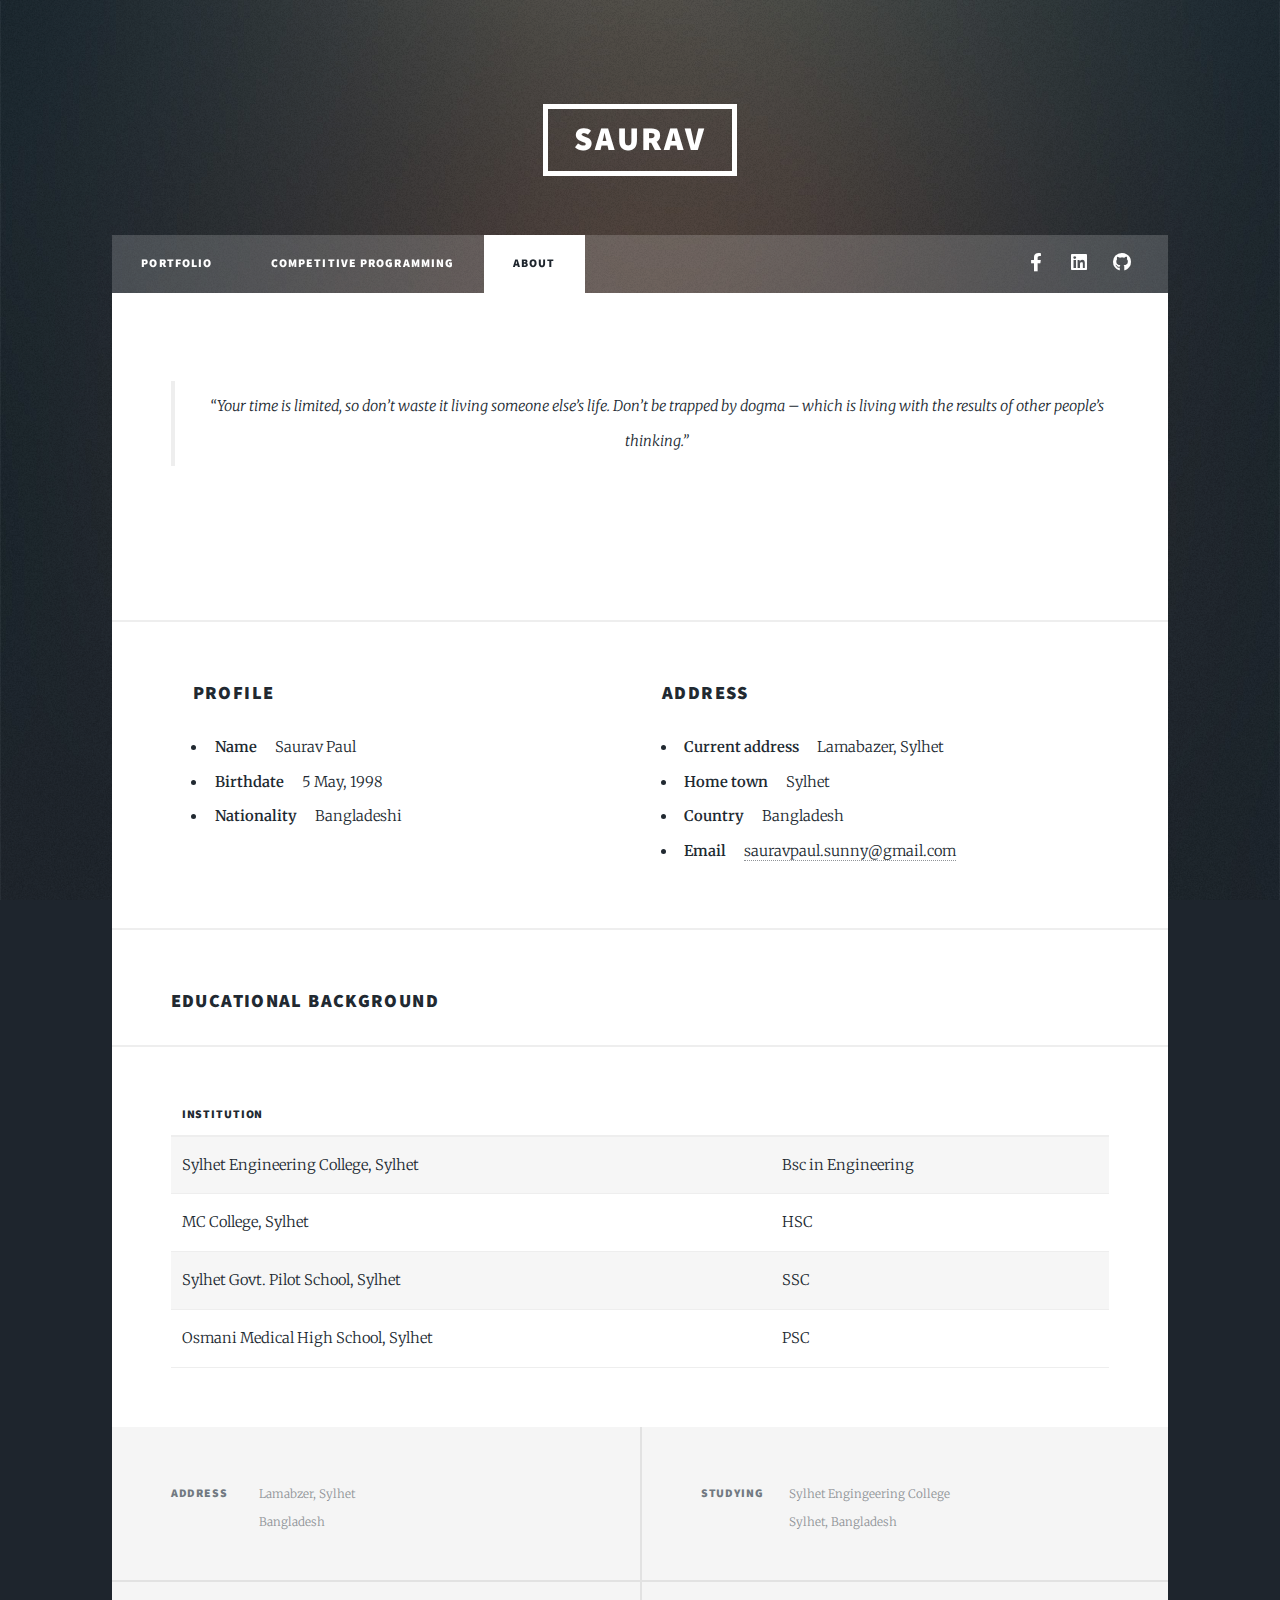
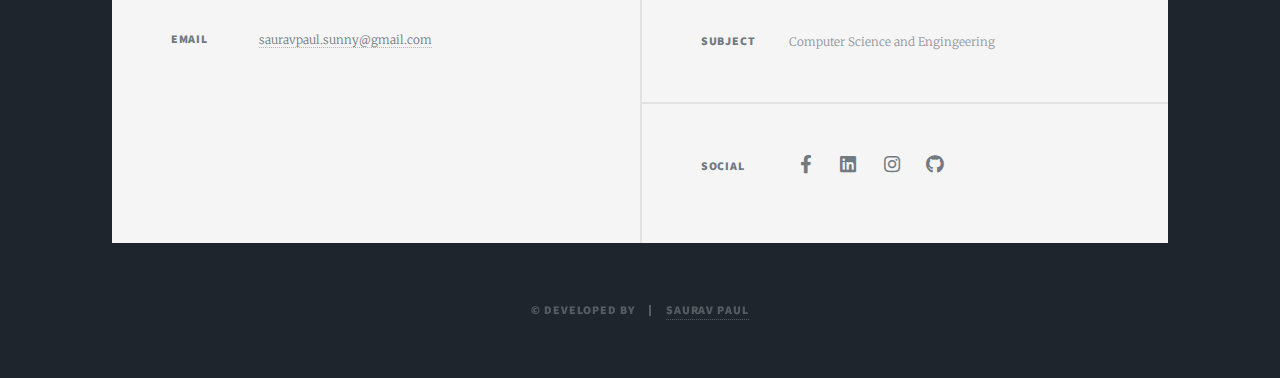
==== commit fe209e88: "image link added" ====
--- a/about.html
+++ b/about.html
@@ -58,7 +58,7 @@
 
 
                             </header>
-                            <a href="#" class="image fit"style=" border-radius: 60%;" ><img src="images/me.jpg" alt="" /></a>
+                            <a href="https://saurav-paul.github.io/images/me.jpg" class="image fit"style=" border-radius: 60%;" ><img src="images/me.jpg" alt="" /></a>
                             <!-- <ul class="actions special">
                                 <li><a href="#" class="button large">Full Story</a></li>
                             </ul> -->
@@ -90,7 +90,7 @@
 
                                 <h3>Address</h3>
                                 <ul>
-                                    <li> <b>Current town&emsp;</b>  Sylhet  </li>
+                                    <li> <b>Current address&emsp;</b> Lamabazer, Sylhet  </li>
                                     <li> <b>Home town&emsp;</b>  Sylhet </li>
                                     <li> <b>Country&emsp;</b> Bangladesh </li>
                                     <li> <b>Email&emsp;</b> <a href="#">sauravpaul.sunny@gmail.com </a>  </li>
@@ -114,8 +114,39 @@
 
                             </div>
                         </div>
-
-						
+            
+                        <h3>Educational Background</h3>
+                        <div class="table-wrapper">
+                            <table>
+                                <thead>
+                                    <tr>
+                                        <th>Institution</th>
+                                        <!-- <th>Degree</th> -->
+                                        
+                                    </tr>
+                                </thead>
+                                <tbody>
+                                    <tr>
+                                        <td>Sylhet Engineering College, Sylhet</td>
+                                        <td>Bsc in Engineering</td>
+                                    </tr>
+                                    <tr>
+                                        <td>MC College, Sylhet</td>
+                                        <td>HSC</td>
+                                    </tr>
+                                    <tr>
+                                        <td>Sylhet Govt. Pilot School, Sylhet</td>
+                                        <td>SSC</td>
+                                    </tr>
+                                    <tr>
+                                        <td>Osmani Medical High School, Sylhet</td>
+                                        <td>PSC</td>
+                                    </tr>
+                                    
+                                </tbody>
+                            </table>
+                        </div>
+            
 					</div>
 
 
